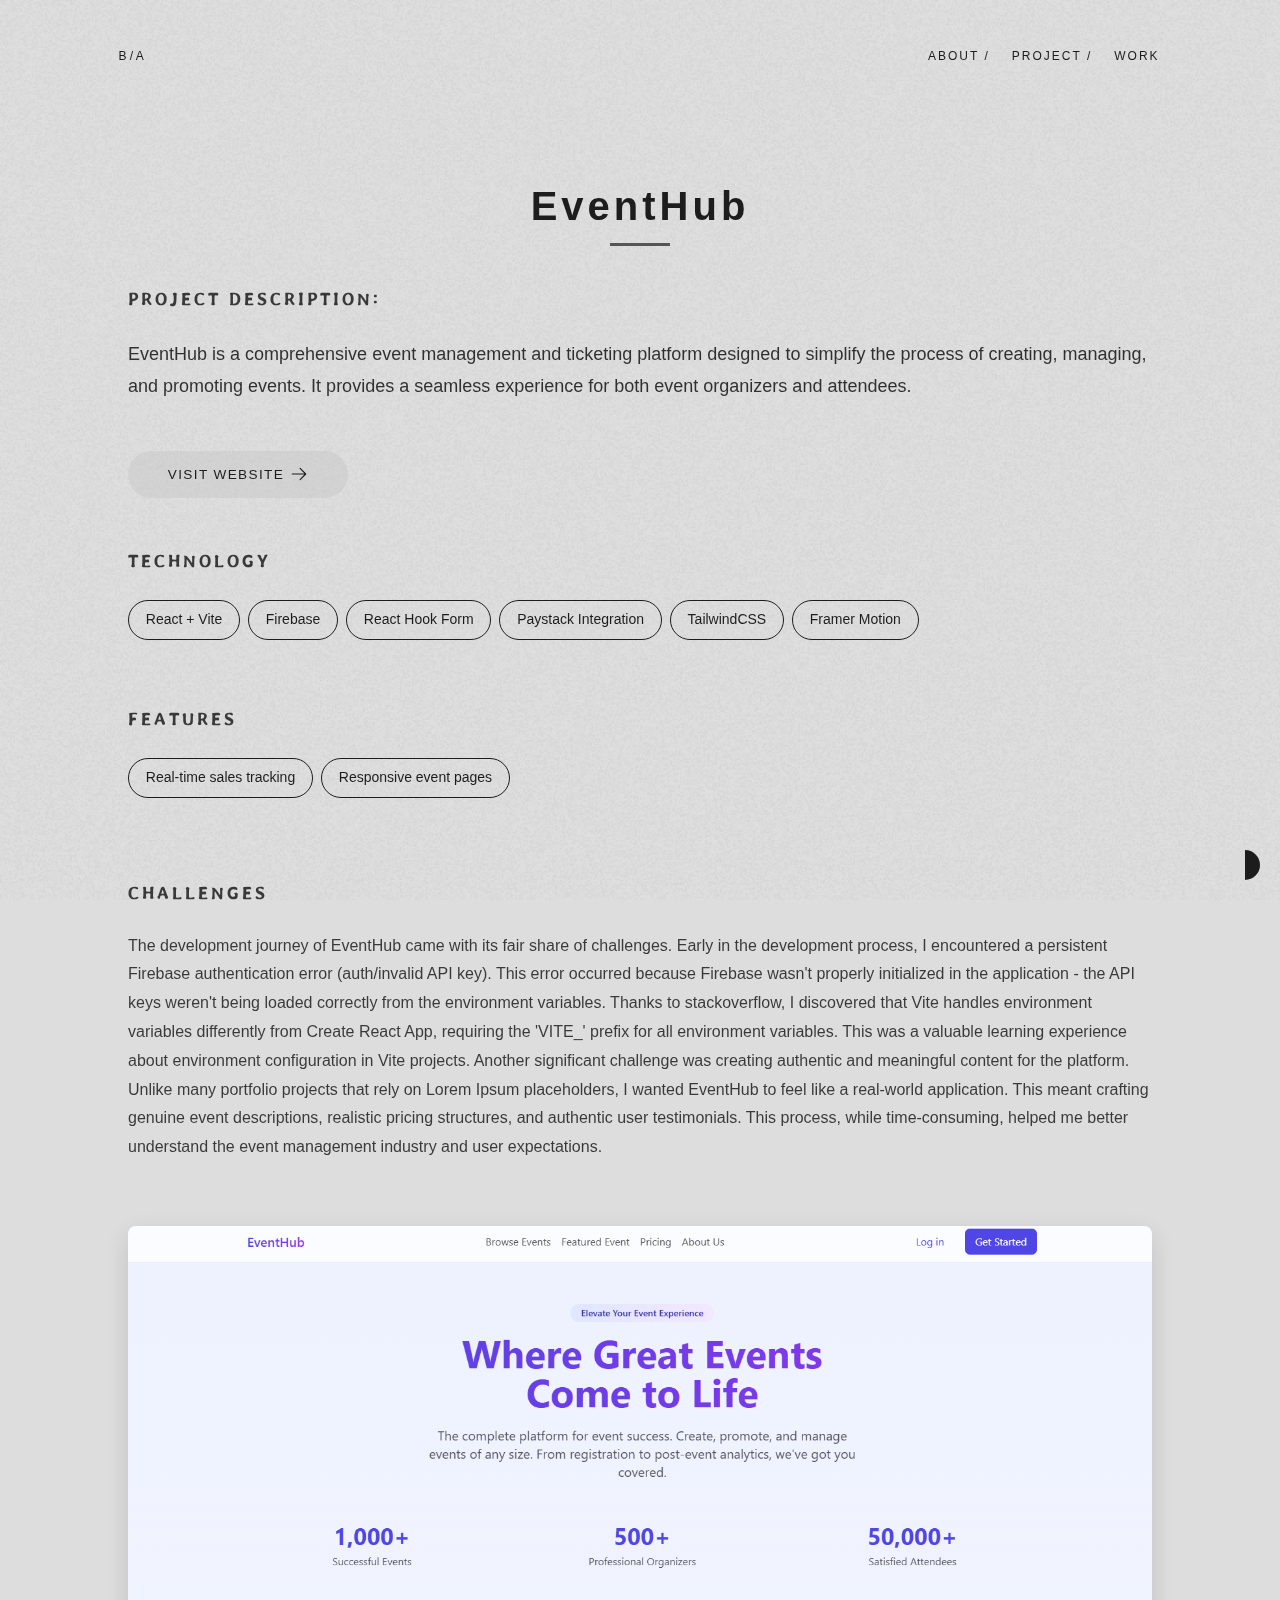
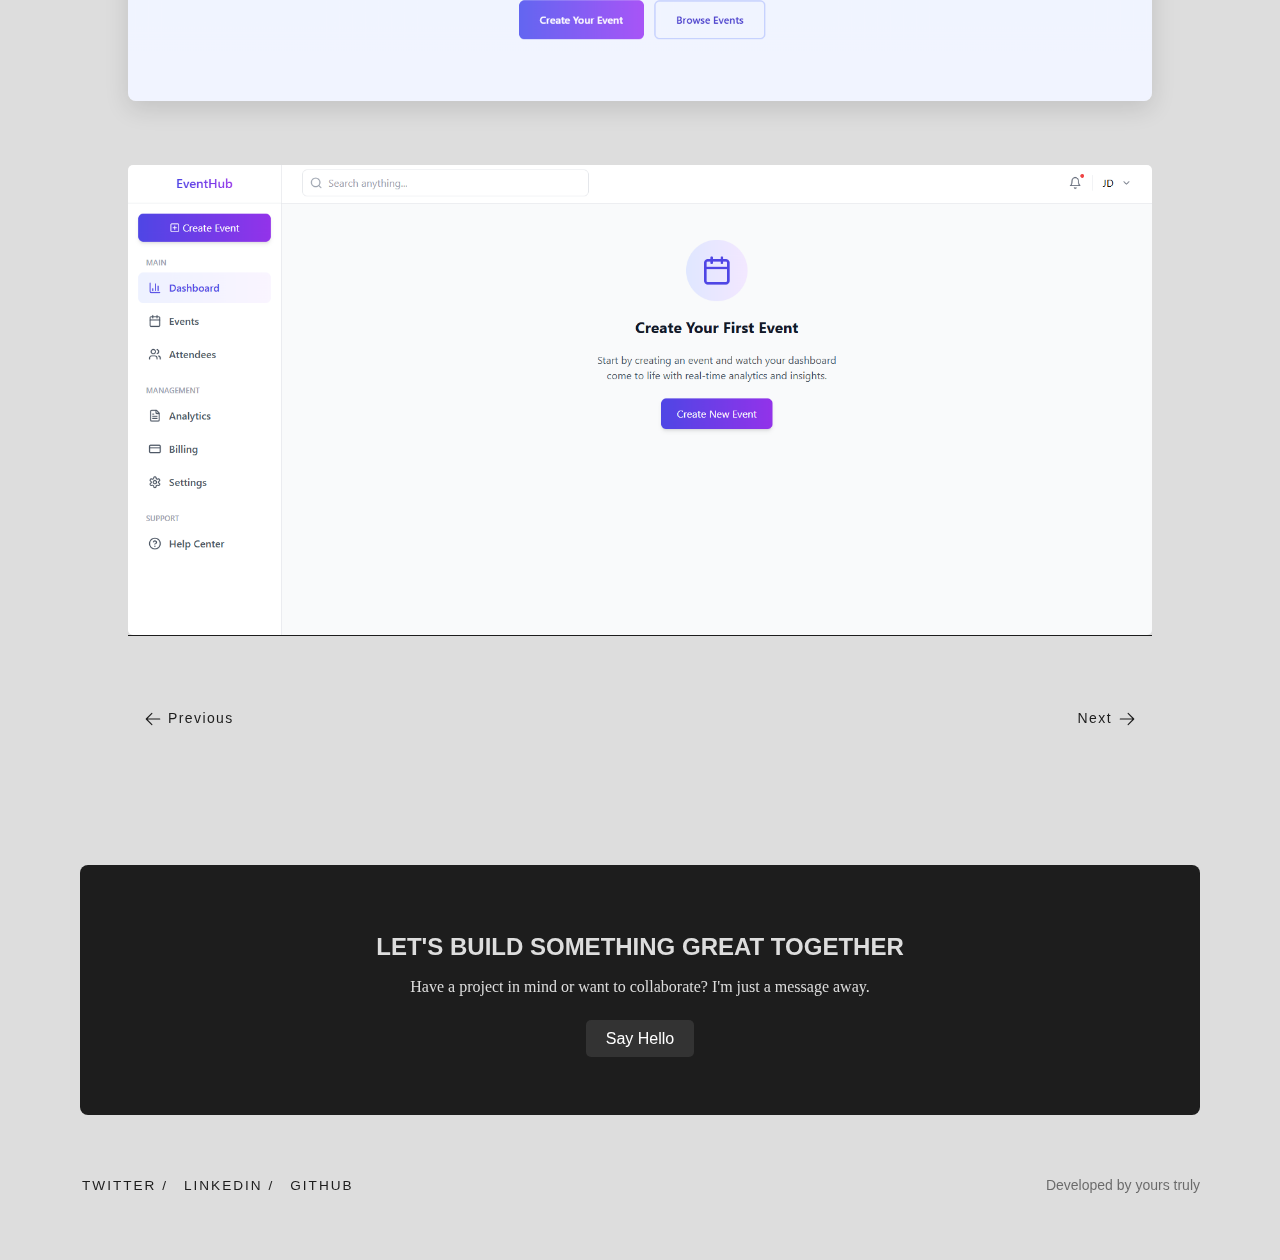
==== project.html @ a3800f6e "add new project image" ====
<!DOCTYPE html>
<html lang="en">
  <head>
    <meta charset="UTF-8" />
    <meta name="viewport" content="width=device-width, initial-scale=1.0" />
    <title>Projects | Bridget Amana's Portfolio</title>
    <link rel="preconnect" href="https://fonts.googleapis.com" />
    <link rel="preconnect" href="https://fonts.gstatic.com" crossorigin />
    <link
      href="https://fonts.googleapis.com/css2?family=Stylish&display=swap"
      rel="stylesheet"
    />
    <link rel="stylesheet" href="./css/styles.css" />
    <link rel="stylesheet" href="./css/project-styles.css" />
  </head>

  <body>
    <header>
      <a href="/">B / A</a>
      <nav>
        <ul class="nav-links">
          <li><a href="#hero">About /</a></li>
          <li><a href="#projects">Project /</a></li>
          <li><a href="#work">Work</a></li>
        </ul>
      </nav>
    </header>

    <main>
      <!-- <a href="/" class="go-back-button">Back to Portfolio</a> -->
      <section class="project-details-container" id="project-details">
        <h1 id="project-title"></h1>
        <div class="project-intro">
          <div>
            <h2 class="tools">Project description:</h2>
            <p id="project-description"></p>
            <div class="website-link">
              <a id="project-demo" href="#" target="_blank">
                Visit Website
                <span class="nav-arrow"
                  ><svg
                    xmlns="http://www.w3.org/2000/svg"
                    fill="none"
                    viewBox="0 0 24 24"
                    stroke-width="1.5"
                    stroke="currentColor"
                  >
                    <path
                      stroke-linecap="round"
                      stroke-linejoin="round"
                      d="M13.5 4.5 21 12m0 0-7.5 7.5M21 12H3"
                    />
                  </svg>
                </span>
              </a>
            </div>
          </div>
        </div>
        <div>
          <div class="features">
            <div class="more-info">
              <h2 class="tools">Technology</h2>
              <ul id="project-tools"></ul>
              <div>
                <a id="project-repo" href="#" target="_blank"></a>
              </div>
            </div>
            <div class="more-info">
              <h2 class="tools">Features</h2>
              <ul id="project-features"></ul>
            </div>
          </div>
          <div>
            <h2 class="tools">Challenges</h2>
            <p id="project-challenges"></p>
          </div>
        </div>
        <div>
          <img
            id="project-image"
            src=""
            alt="Project Screenshot"
            loading="lazy"
          />
        </div>
        <div id="project-more-images" class="more-images-container"></div>
        <div class="nav-btn">
          <a id="prev-project">
            <span class="nav-arrow"
              ><svg
                xmlns="http://www.w3.org/2000/svg"
                fill="none"
                viewBox="0 0 24 24"
                stroke-width="1.5"
                stroke="currentColor"
              >
                <path
                  stroke-linecap="round"
                  stroke-linejoin="round"
                  d="M10.5 19.5 3 12m0 0 7.5-7.5M3 12h18"
                />
              </svg>
            </span>
            Previous
          </a>
          <a id="next-project"
            >Next
            <span class="nav-arrow"
              ><svg
                xmlns="http://www.w3.org/2000/svg"
                fill="none"
                viewBox="0 0 24 24"
                stroke-width="1.5"
                stroke="currentColor"
              >
                <path
                  stroke-linecap="round"
                  stroke-linejoin="round"
                  d="M13.5 4.5 21 12m0 0-7.5 7.5M21 12H3"
                />
              </svg>
            </span>
          </a>
        </div>
      </section>
    </main>

    <footer>
      <div class="top">
        <div class="cta-container">
          <h2>Let's Build Something Great Together</h2>
          <p>
            Have a project in mind or want to collaborate? I'm just a message
            away.
          </p>
          <button>
            <a href="mailto:amanabridget03@gmail.com" class="cta-button"
              >Say Hello</a
            >
          </button>
        </div>
      </div>
      <div class="footer-bottom">
        <ul class="socials">
          <li>Twitter /</li>
          <li>LinkedIn /</li>
          <li>Github</li>
        </ul>
        <p class="attribute">Developed by yours truly</p>
      </div>
    </footer>

    <button id="dark-mode-toggle" class="dark-mode-toggle">
      <div class="circle" id="circle" title="toggle color"></div>
    </button>

    <script src="./js/project.js" defer></script>
    <script src="./js/script.js" defer></script>
  </body>
</html>
---- css/styles.css ----
*,
*::before,
*::after {
  box-sizing: border-box;
  margin: 0;
  padding: 0;
}

img,
picture,
video,
canvas,
svg {
  display: block;
  max-width: 100%;
}

input,
button,
textarea,
select {
  font: inherit;
}

html {
  scroll-behavior: smooth;
}

a {
  text-decoration: none;
  color: inherit;
}

li {
  list-style: none;
}

button {
  border: 0;
  background-color: transparent;
}

:root {
  --light-bg-color: #ddd;
  --light-text-color: #1d1d1d;
  --dark-bg-color: #141414;
  --dark-text-color: #dfd3c3;
  --tool-bg-color: rgba(194, 194, 194, 0.4);
  --dark-tool-bg-color: rgba(0, 0, 0, 0.4);
}

.dark-mode {
  --light-bg-color: var(--dark-bg-color);
  --light-text-color: var(--dark-text-color);
  --tool-bg-color: var(--dark-tool-bg-color);
}

body {
  line-height: 1.5;
  -webkit-font-smoothing: antialiased;
  font-family: "Open Sans", sans-serif;
  font-size: 1rem;
  background-color: var(--light-bg-color);
  color: var(--light-text-color);
}

body:before {
  content: "";
  position: fixed;
  height: 100vh;
  width: 100%;
  background-image: url(/images/noise.jpg);
  background-size: cover;
  opacity: 0.05;
  z-index: -1000;
}

#loader {
  position: fixed;
  top: 0;
  left: 0;
  width: 100%;
  height: 100%;
  background-color: var(--light-bg-color);
  justify-content: center;
  flex-direction: column;
  z-index: 1000;
}

.progress-container {
  width: 80%;
  max-width: 300px;
  height: 4px;
  background-color: var(
    --light-bg-color
  );
  border-radius: 2px; 
  margin: 10px 0; 
}

.progress-bar {
  height: 100%; 
  width: 0;
  background-color: var(--light-text-color); 
  transition: width 0.4s ease;
}

.progress-label {
  margin-top: 5px;
  font-size: 1.2rem;
  color: var(--light-text-color); 
}


main, header, footer {
  width: 95%;
  max-width: 70rem;
  margin: 0 auto;
}

#hero,
#skills,
#projects,
#what-i-offer {
  padding: 2rem 2.5vw;
}

header, nav > ul, .nav-links, .dark-mode-toggle, .hero-container, .polaroid-name, .polaroid-details, #loader {
  align-items: center;
  display: flex;
}

.nav > ul, .polaroid-name, .polaroid-details {
  gap: 8;
} 

header {
  justify-content: space-between;
  padding: 2.5rem 3vw;
  font-size: 0.75rem;
}

nav > ul, .offer-card {
  justify-content: flex-end;
}

.nav-links li, h2, .socials li, .project-title, .hero-text, .frontend-pill{
  text-transform: uppercase;
} 

.nav-links {
  height: 32px;
  transition: color 0.3s ease;
}

.nav-links li {
  transition: opacity 0.3s ease;
  letter-spacing: 2px;
  padding: 3px 2px;
}

.nav-links:hover li a {
  opacity: 0.5;
}

.nav-links li:hover a {
  opacity: 1;
}

.hero-container {
  flex-direction: column;
  justify-content: center;
  font-family: "Stylish", serif;
  margin-top: 50px;
  margin-bottom: 1rem;
  position: relative;
}

.frontend-pill {
  background-color: #007bff;
  color: white;
  text-align: center;
  padding: 5px 15px;
  border-radius: 50px;
  font-size: 0.875rem;
}

.hero-text {
  font-size: 10.5vw;
  display: flex;
  font-family: "Stylish", serif;
  font-weight: bold;
  letter-spacing: 8px;
  justify-content: center;
}

.hero-text span {
  transition: transform 0.3s ease;
}

.hero-text span:nth-child(1) {
  transform: rotate(-15deg);
  color: #ff6347;
}

.hero-text span:nth-child(2) {
  transform: scale(1.2);
  color: #e4be44;
}

.hero-text span:nth-child(3) {
  transform: rotate(6deg);
  color: #7e78d2;
}

.hero-text span:nth-child(4) {
  transform: rotate(-5deg);
  color: #2ecc71;
}

.hero-text span:nth-child(5) {
  transform: scale(1.1);
  color: #e74c3c;
}

.hero-text span:nth-child(6) {
  transform: scale(1.3);
  color: #3498db;
}

.hero-text span:nth-child(7) {
  transform: rotate(15deg);
  color: #2c6e49;
}

.hero-text span:nth-child(8) {
  transform: scale(0.9);
  color: #8e44ad;
}

.hero-text span:nth-child(2)::before {
  content: "\2605";
  font-size: 1.2em;
}

.hero-text span:nth-child(6)::before {
  content: "\263A";
  font-size: 1em;
}

.hero-text span:hover {
  transform: scale(1.5) rotate(10deg);
  color: #ff9f43;
  transition: all 0.2s ease-in-out;
}

.bio-link {
  border-bottom: 2px solid red;
}

.circled-text {
  position: relative;
  display: inline-block;
  padding: 5px 14px;
  font-weight: bold;
}

.circled-text::before {
  content: "";
  position: absolute;
  border: 2px solid #f39c12;
  width: 100%;
  height: 100%;
  top: 0;
  left: 0;
  border-radius: 50%;
  animation: pop-circle 1s ease-in-out;
}

.zigzag-underline {
  position: relative;
  display: inline-block;
}

.zigzag-underline::after {
  content: "";
  position: absolute;
  bottom: -4px;
  left: 0;
  width: 100%;
  height: 10px;
  background-image: url('data:image/svg+xml,%3Csvg xmlns="http://www.w3.org/2000/svg" viewBox="0 0 100 10"%3E%3Cpath d="M0 5 Q 20 0 40 5 T 100 5" stroke="orange" fill="transparent" stroke-width="3" /%3E%3C/svg%3E');
  background-repeat: repeat-x;
  background-size: 40px 10px;
}

.cv-button {
  display: inline-flex;
  align-items: center;
  gap: 10px;
  background-color: #007bff;
  color: white;
  padding: 10px 20px;
  border-radius: 50px;
  margin-top: 20px;
  transition: all 0.3s ease;
  font-weight: 500;
}

.cv-button:hover {
  background-color: #1d4ed8;
  transform: translateY(-2px);
  box-shadow: 0 4px 6px rgba(0, 0, 0, 0.1);
}

.cv-button i {
  font-size: 1.1em;
}

.polaroid {
  position: relative;
  background-color: #f0f0f0;
  border-radius: 5px;
  box-shadow: 10px 10px 20px rgba(0, 0, 0, 0.2);
  padding: 10px;
  padding-bottom: 16px;
  text-align: center;
  margin: 0 auto;
  max-width: 200px;
  transition: all 0.5s cubic-bezier(0.175, 0.885, 0.32, 1.275);
  transform: rotate(-3deg);
  margin-top: 1rem;
  font-size: 12px;
}

.polaroid:hover {
  transform: scale(1.05) rotate(2deg);
  box-shadow: 15px 15px 30px rgba(0, 0, 0, 0.3);
}

.polaroid img {
  width: 100%;
  height: auto;
  display: block;
  border-radius: 6px;
}

.pronoun {
  font-size: 0.65rem;
  color: gray;
}

.polaroid-text {
  padding-top: 14px;
  color: #615c5c;
}

.polaroid-name {
  margin-bottom: 9px;
}

.name {
  font-weight: 600;
}

h2 {
  font-family: "Stylish", serif;
  font-size: 1.25rem;
  font-weight: 700;
  margin-bottom: 6px;
  transition: font-size 0.2s cubic-bezier(0.215, 0.61, 0.355, 1) 0.6s;
}

.skills {
  padding: 0.5rem 0;
  font-size: 1.75rem;
  position: relative;
}

.border-bottom {
  display: block;
  height: 1px;
  margin-top: 0.5rem;
  width: 100%;
  background: var(--light-text-color);
  opacity: 0.4;
  transition: width 0.5s cubic-bezier(0.87, 0, 0.13, 1) 0.4s;
}

.single-project {
  width: 100%;
  display: flex;
  flex-direction: column;
  align-items: flex-end;
  position: relative;
  margin: 20px 0;
  grid-column: 1 / 13;
  transition: transform 0.3s ease-in-out;
}

.single-project:hover {
  transform: scale(1.03);
}

.project-img {
  position: relative;
  width: 100%;
  padding-top: 66.66%;
  border-radius: 10px;
  overflow: hidden;
}

.project-tools {
  position: absolute;
  top: 20px;
  z-index: 2;
  left: 10px;
}

.project-tools li {
  display: inline-block;
  padding: 10px 15px;
  border-radius: 99px;
  line-height: 1;
  margin: 0 5px 10px;
  backdrop-filter: blur(10px);
  background-color: var(--tool-bg-color);
}

.project-img img {
  width: 100%;
  height: 100%;
  position: absolute;
  top: 50%;
  left: 50%;
  transform: translate(-50%, -50%) scale(1);
  object-fit: cover;
  transition: 0.35s all cubic-bezier(0.455, 0.03, 0.515, 0.955);
  z-index: 1;
}

.project-info {
  position: relative;
  z-index: 5;
  padding: 30px 0 0;
  width: 100%;
  transition: 0.35s all cubic-bezier(0.455, 0.03, 0.515, 0.955);
  padding: 20px 0 0;
}

.project-title {
  font-size: 20px;
}

.project-desc {
  margin-top: 10px;
  opacity: 0.7;
}

.circle {
  position: relative;
  width: 25px;
  height: 25px;
  border-radius: 50%;
  background: linear-gradient(to right, #ddd 50%, #141414 50%);
}

.circle:before {
  content: "";
  position: absolute;
  top: 0;
  left: 0;
  width: 100%;
  height: 100%;
  border-radius: 50%;
  background-image: url("/images/noise.jpg");
  background-size: cover;
  opacity: 0.05;
  pointer-events: none;
}

.dark-mode-toggle {
  position: fixed;
  bottom: 20px;
  right: 20px;
  background: none;
  border: none;
  padding: 0;
  cursor: pointer;
  z-index: 40;
  justify-content: center;
  width: 25px;
  height: 25px;
  transition: transform 0.3s ease;
}

.dark-mode-toggle:hover {
  transform: scale(1.1) rotate(180deg);
}

.scroll-progress {
  position: fixed;
  top: 0;
  left: 0;
  height: 3px;
  background: linear-gradient(to right, #007bff, #7e78d2);
  z-index: 1000;
  transition: width 0.2s ease;
}

.reveal {
  opacity: 0;
  transform: translateY(30px);
  transition: all 0.8s ease;
}

.reveal.active {
  opacity: 1;
  transform: translateY(0);
}

.circle:hover {
  transform: rotate(180deg);
  transition: transform 0.3s ease-in-out;
}

.skip-link {
  position: absolute;
  top: -60px;
  left: 0;
  background: var(--light-bg-color);
  color: var(--light-text-color);
  padding: 6px;
  z-index: 100;
  text-decoration: none;
}

.skip-link:focus {
  top: 0;
}

.offer-container {
  display: flex;
  flex-wrap: wrap;
  width: 100%;
  gap: 1rem;
}

.offer-card {
  flex-grow: 1;
  display: flex;
  flex-direction: column;
  padding: 1rem;
  box-sizing: border-box;
  height: 300px;
  color: #141414;
  border-radius: 1rem;
  margin: 0;
}

.offer-card:nth-child(1) {
  background-color: #007bff;
}

.offer-card:nth-child(2) {
  background-color: #7e78d2;
}

.offer-card:nth-child(3) {
  background-color: #2c6e49;
}

.offer-card:nth-child(4) {
  background-color: #e4be44;
}

.offer-card p {
  height: 96px;
  margin: 0;
  padding: 0.25rem;
  font-size: 15px;
}

.offer-card h3 {
  margin-bottom: 16px;
  font-size: 16px;
}

footer {
  margin: 4rem auto;
}

.cta-container {
  padding: 4rem 2rem;
  background-color: var(--light-text-color);
  color: var(--light-bg-color);
  border-radius: 8px;
  display: flex;
  flex-direction: column;
  justify-content: center;
  text-align: center;
  margin-bottom: 30px;
}

.cta-container h2 {
  font-size: 24px;
  margin-bottom: 10px;
  font-family: "Open Sans", sans-serif;
}

.cta-container p {
  font-size: 16px;
  margin-bottom: 28px;
  font-family: "Kalam", cursive;
}

.cta-button {
  background-color: #333;
  color: #fff;
  padding: 10px 20px;
  text-decoration: none;
  border-radius: 5px;
  font-size: 16px;
  transition: background-color 0.3s ease;
}

.cta-button:hover {
  background-color: #555;
}

.socials {
  width: 100%;
  display: flex;
  gap: 6px;
  justify-content: center;
  align-items: flex-end;
}

.socials li {
  letter-spacing: 2px;
  cursor: pointer;
  padding: 0 2px;
  transition: opacity 0.3s ease;
}

.socials:hover li {
  opacity: 0.5;
}

.socials li:hover {
  opacity: 1;
}

.attribute {
  width: 100%;
  text-align: center;
  padding-top: 30px;
  font-size: 14px;
  line-height: 1.5;
  opacity: 0.6;
}

.container {
  display: grid;
  grid-template-columns: repeat(12, 1fr);
  column-gap: 28px;
}

@media (min-width: 500px) {
  .hero-text {
    letter-spacing: 12px;
  }
}

@media (min-width: 600px) {
  .single-project {
    margin: 30px 0;
  }
  .single-project:nth-child(6n + 1) {
    grid-column: 1 / 8;
  }

  .single-project:nth-child(6n + 2) {
    grid-column: 8 / 13;
  }

  .single-project:nth-child(6n + 3) {
    grid-column: 1 / 6;
  }

  .single-project:nth-child(6n + 4) {
    grid-column: 6 / 13;
  }

  .skills {
    font-size: 3.5vw;
  }

  .offer-card {
    flex-basis: calc(50% - 1rem);
  }

  .hero-text {
    font-size: 9vw;
  }
}

@media (min-width: 768px) {
  nav {
    width: 380px;
  }

  nav > ul {
    gap: 18px;
  }

  .bio {
    display: flex;
    align-items: center;
    gap: 12px;
  }

  .bio-text {
    width: 60%;
  }

  .polaroid {
    max-width: 250px;
    margin-top: 0;
  }

  .socials {
    display: flex;
    gap: 12px;
  }

  .bottom div {
    display: flex;
    gap: 4px;
  }

  body {
    font-size: 0.85rem;
  }

  .footer-bottom {
    display: flex;
  }

  .socials {
    justify-content: flex-start;
  }

  .attribute {
    text-align: right;
  }
}

@media (min-width: 1000px) {
  .skills {
    font-size: 2.5vw;
    padding: 0.25rem 0;
  }

  .circle {
    width: 30px;
    height: 30px;
  }

  .dark-mode-toggle {
    width: 30px;
    height: 30px;
  }

  .offer-card {
    flex-grow: 1;
    flex-basis: calc(25% - 1rem);
  }
}
---- css/project-styles.css ----
:root {
  /* Keeping your existing color variables */
  --light-bg-color: #ddd;
  --light-text-color: #1d1d1d;
  --dark-bg-color: #141414;
  --dark-text-color: #dfd3c3;
  --tool-bg-color: rgba(194, 194, 194, 0.4);
  --dark-tool-bg-color: rgba(0, 0, 0, 0.4);
  
  --heading-size-xl: 2.5rem;
  --heading-size-lg: 1.75rem;
  --heading-size-md: 1.25rem;
  --body-size-lg: 1.125rem;
  --body-size-md: 1rem;
  --body-size-sm: 0.875rem;
  
  --spacing-xs: 0.5rem;
  --spacing-sm: 1rem;
  --spacing-md: 1.5rem;
  --spacing-lg: 2rem;
  --spacing-xl: 3rem;
  --spacing-2xl: 4rem;
}

.dark-mode {
  --light-bg-color: var(--dark-bg-color);
  --light-text-color: var(--dark-text-color);
  --tool-bg-color: var(--dark-tool-bg-color);
}

.project-details-container {
  max-width: 70rem;
  margin: 0 auto;
  padding: var(--spacing-xl) var(--spacing-lg);
}

.project-details-container h1 {
  font-size: var(--heading-size-xl);
  letter-spacing: 0.1em;
  margin-bottom: var(--spacing-xl);
  text-align: center;
  font-weight: 700;
  position: relative;
}

.project-details-container h1::after {
  content: "";
  position: absolute;
  bottom: -10px;
  left: 50%;
  transform: translateX(-50%);
  width: 60px;
  height: 3px;
  background-color: var(--light-text-color);
  opacity: 0.7;
}

#project-description {
  font-size: var(--body-size-lg);
  line-height: 1.8;
  margin-bottom: var(--spacing-xl);
  color: var(--light-text-color);
  opacity: 0.9;
}

.tools {
  font-size: var(--heading-size-md);
  letter-spacing: 0.15em;
  margin-bottom: var(--spacing-md);
  font-weight: 600;
  color: var(--light-text-color);
  opacity: 0.85;
}

#project-tools,
#project-features {
  display: flex;
  flex-wrap: wrap;
  gap: var(--spacing-xs);
  margin-bottom: var(--spacing-lg);
}

#project-tools > li,
#project-features > li {
  font-size: var(--body-size-sm);
  padding: 0.6em 1.2em;
  border-radius: 100px;
  border: 1px solid var(--light-text-color);
}

.website-link > a {
  max-width: 220px;
  padding: 1em 1.5em;
  font-weight: 500;
  letter-spacing: 0.1em;
  transition: all 0.3s ease;
  border: 1px solid transparent;
  width: 100%;
  display: flex;
  align-items: center;
  justify-content: center;
  gap: 6px;
  text-transform: uppercase;
  border-radius: 99px;
  line-height: 1;
  background-color: var(--tool-bg-color);
}

.website-link > a:hover {
  transform: translateY(-2px);
  box-shadow: 0 4px 12px rgba(0, 0, 0, 0.15);
  background-color: var(--light-text-color);
  color: var(--light-bg-color);
}

#project-challenges {
  font-size: var(--body-size-md);
  line-height: 1.8;
  opacity: 0.85;
}

#project-image {
  width: 100%;
  border-radius: 8px;
  margin: var(--spacing-2xl) 0;
  box-shadow: 0 8px 24px rgba(0, 0, 0, 0.12);
}
.nav-arrow {
  height: 18px;
  width: 18px;
  display: flex;
}

.nav-btn {
  display: flex;
  justify-content: space-between;
  margin: 0 auto;
  width: 100%;
  font-size: 14px;
  padding-top: var(--spacing-2xl);
  border-top: 1px solid var(--light-text-color);
}

.nav-btn a {
  display: flex;
  align-items: center;
  gap: 6px;
  font-size: var(--body-size-sm);
  font-weight: 500;
  letter-spacing: 0.1em;
  transition: all 0.3s ease;
  padding: var(--spacing-xs) var(--spacing-sm);
  border-radius: 4px;
}

.nav-btn a:hover {
  background-color: var(--tool-bg-color);
  transform: translateX(-4px);
}

.nav-btn a:last-child:hover {
  transform: translateX(4px);
}

.features {
  padding: var(--spacing-lg) 0;
  display: flex;
  flex-wrap: wrap;
}

.more-images-container {
  display: grid;
  grid-template-columns: repeat(auto-fit, minmax(150px, 1fr));
  gap: 15px;
  margin-top: 20px;
}

.additional-image {
  width: 100%;
  height: auto;
  border-radius: 5px;
  object-fit: cover;
}

@media (min-width: 600px) {

  .project-intro {
    gap: var(--spacing-xl);
  }
  
  .features {
    gap: var(--spacing-lg);
  }
}

@media (min-width: 800px) {
  .project-details-container {
    padding: var(--spacing-2xl) var(--spacing-xl);
  }

  #project-description {
    font-size: var(--body-size-lg);
  }
  
  .features {
    padding: var(--spacing-xl) 0;
  }
}
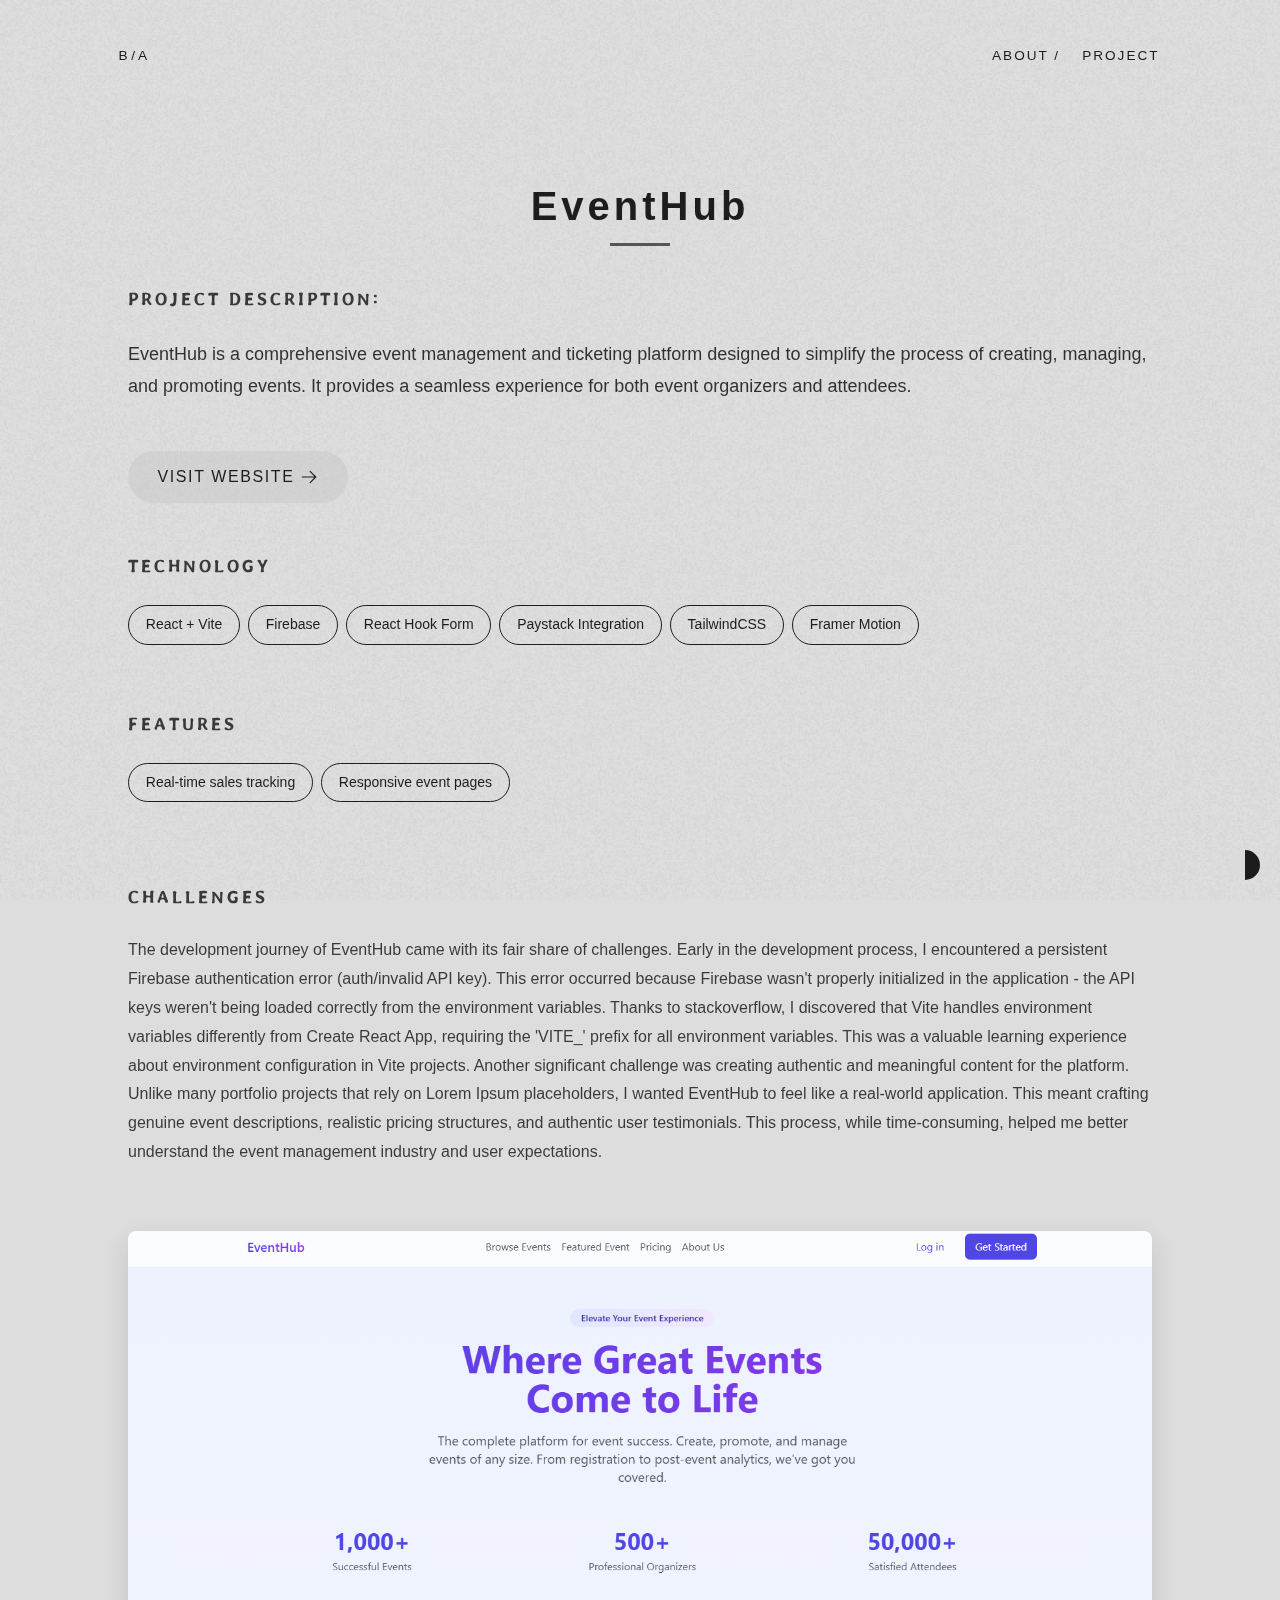
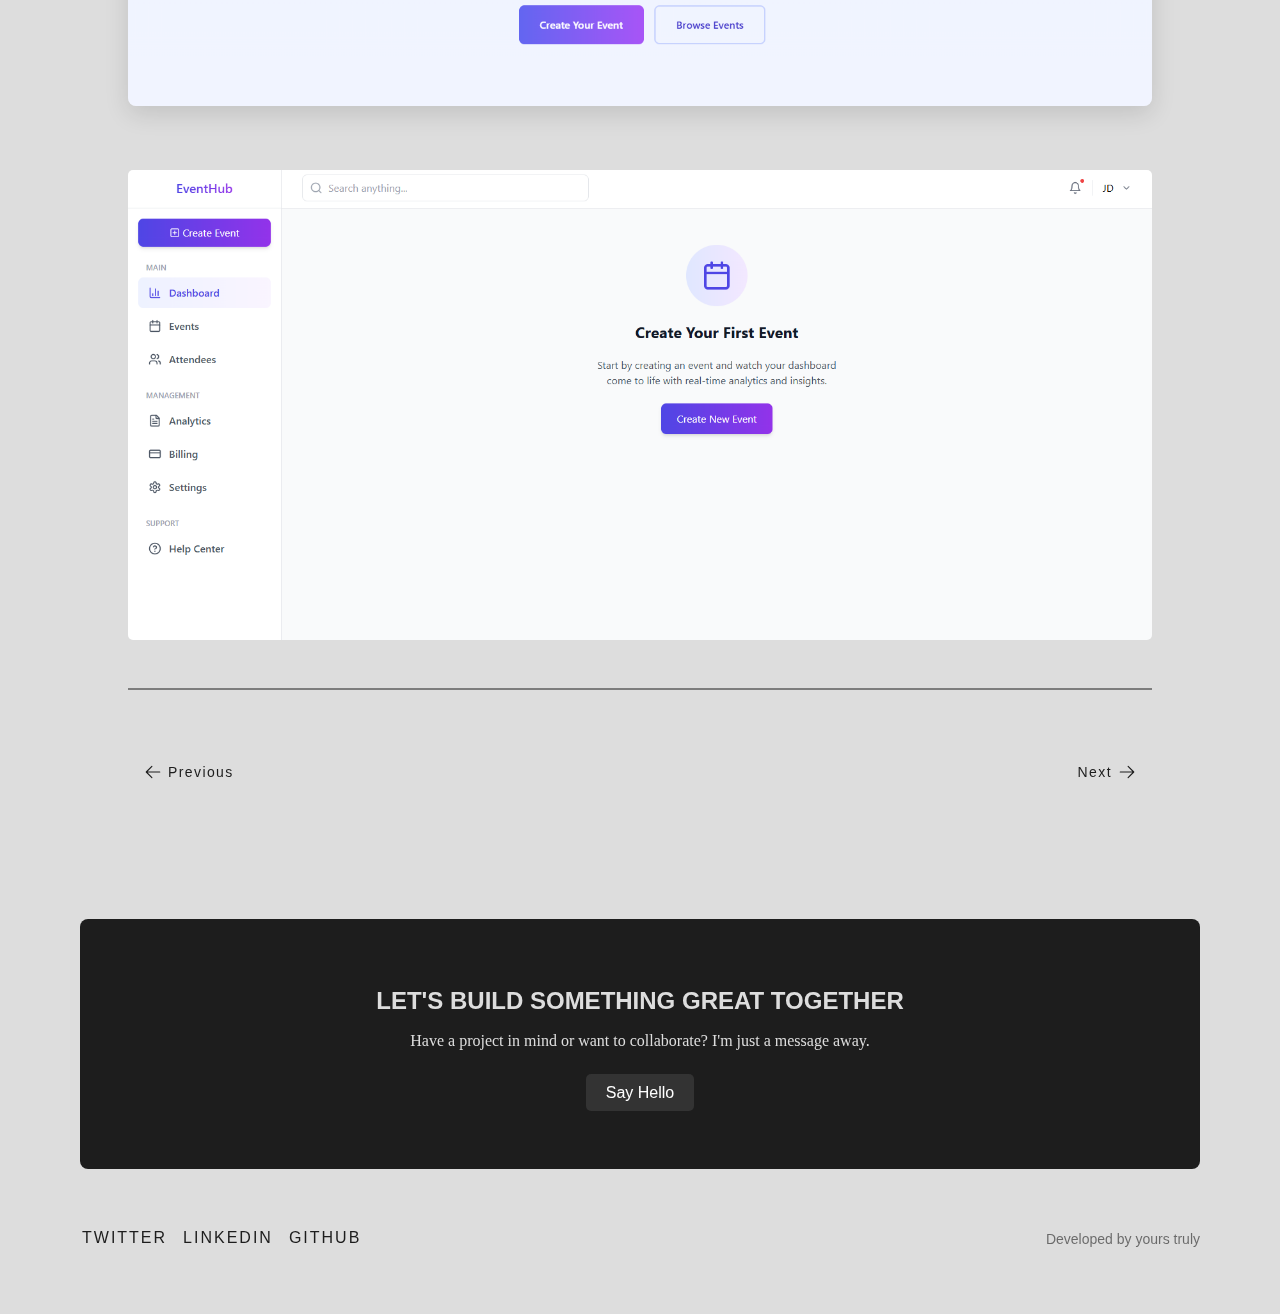
==== commit 91bc920b: "update project details" ====
--- a/project.html
+++ b/project.html
@@ -19,9 +19,8 @@
       <a href="/">B / A</a>
       <nav>
         <ul class="nav-links">
-          <li><a href="#hero">About /</a></li>
-          <li><a href="#projects">Project /</a></li>
-          <li><a href="#work">Work</a></li>
+          <li><a href="/#hero">About /</a></li>
+          <li><a href="/#projects">Project </a></li>
         </ul>
       </nav>
     </header>
@@ -84,6 +83,7 @@
           />
         </div>
         <div id="project-more-images" class="more-images-container"></div>
+        <div class="border"></div>
         <div class="nav-btn">
           <a id="prev-project">
             <span class="nav-arrow"
@@ -142,9 +142,33 @@
       </div>
       <div class="footer-bottom">
         <ul class="socials">
-          <li>Twitter /</li>
-          <li>LinkedIn /</li>
-          <li>Github</li>
+          <li>
+            <a 
+              href="https://x.com/bridget_amana" 
+              target="_blank" 
+              rel="noopener noreferrer"
+            >
+              Twitter
+            </a>
+          </li>
+          <li>
+            <a 
+              href="https://www.linkedin.com/in/bridget-amana/" 
+              target="_blank" 
+              rel="noopener noreferrer"
+            >
+              LinkedIn
+            </a>
+          </li>
+          <li>
+            <a 
+              href="https://github.com/Bridgetamana" 
+              target="_blank" 
+              rel="noopener noreferrer"
+            >
+              GitHub
+            </a>
+          </li>
         </ul>
         <p class="attribute">Developed by yours truly</p>
       </div>
--- a/css/styles.css
+++ b/css/styles.css
@@ -91,17 +91,15 @@
   width: 80%;
   max-width: 300px;
   height: 4px;
-  background-color: var(
-    --light-bg-color
-  );
-  border-radius: 2px; 
-  margin: 10px 0; 
+  background-color: var(--light-bg-color);
+  border-radius: 2px;
+  margin: 10px 0;
 }
 
 .progress-bar {
-  height: 100%; 
+  height: 100%;
   width: 0;
-  background-color: var(--light-text-color); 
+  background-color: var(--light-text-color);
   transition: width 0.4s ease;
 }
 
@@ -130,7 +128,7 @@
   display: flex;
 }
 
-.nav > ul, .polaroid-name, .polaroid-details {
+.nav > ul {
   gap: 8;
 } 
 
@@ -146,7 +144,7 @@
 
 .nav-links li, h2, .socials li, .project-title, .hero-text, .frontend-pill{
   text-transform: uppercase;
-} 
+}
 
 .nav-links {
   height: 32px;
@@ -186,7 +184,7 @@
 }
 
 .hero-text {
-  font-size: 10.5vw;
+  font-size: 11.5vw;
   display: flex;
   font-family: "Stylish", serif;
   font-weight: bold;
@@ -255,7 +253,7 @@
 }
 
 .bio-link {
-  border-bottom: 2px solid red;
+  border-bottom: 2px solid var(--light-text-color);
 }
 
 .circled-text {
@@ -294,13 +292,36 @@
   background-size: 40px 10px;
 }
 
+.quirky {
+  display: inline-block;
+  font-style: italic;
+  animation: wiggle 0.6s infinite;
+}
+
+@keyframes wiggle {
+  0%,
+  100% {
+    transform: rotate(0deg);
+  }
+  25% {
+    transform: rotate(3deg);
+  }
+  50% {
+    transform: rotate(-3deg);
+  }
+  75% {
+    transform: rotate(1deg);
+  }
+}
+
 .cv-button {
   display: inline-flex;
   align-items: center;
   gap: 10px;
+  font-size: 1rem;
   background-color: #007bff;
   color: white;
-  padding: 10px 20px;
+  padding: 8px 18px;
   border-radius: 50px;
   margin-top: 20px;
   transition: all 0.3s ease;
@@ -359,6 +380,10 @@
   margin-bottom: 9px;
 }
 
+.fa-solid {
+  margin-right: 4px;
+}
+
 .name {
   font-weight: 600;
 }
@@ -739,10 +764,6 @@
     gap: 4px;
   }
 
-  body {
-    font-size: 0.85rem;
-  }
-
   .footer-bottom {
     display: flex;
   }
@@ -753,6 +774,10 @@
 
   .attribute {
     text-align: right;
+  }
+
+  header {
+    font-size: 0.85rem;
   }
 }
 
--- a/css/project-styles.css
+++ b/css/project-styles.css
@@ -125,6 +125,15 @@
   margin: var(--spacing-2xl) 0;
   box-shadow: 0 8px 24px rgba(0, 0, 0, 0.12);
 }
+
+.border {
+  width: 100%;
+  height: 1.5px;
+  background-color: var(--light-text-color);
+  opacity: 50%;
+  margin-top: var(--spacing-xl);
+}
+
 .nav-arrow {
   height: 18px;
   width: 18px;
@@ -138,7 +147,6 @@
   width: 100%;
   font-size: 14px;
   padding-top: var(--spacing-2xl);
-  border-top: 1px solid var(--light-text-color);
 }
 
 .nav-btn a {
@@ -172,7 +180,7 @@
   display: grid;
   grid-template-columns: repeat(auto-fit, minmax(150px, 1fr));
   gap: 15px;
-  margin-top: 20px;
+  margin: 20px 0;
 }
 
 .additional-image {
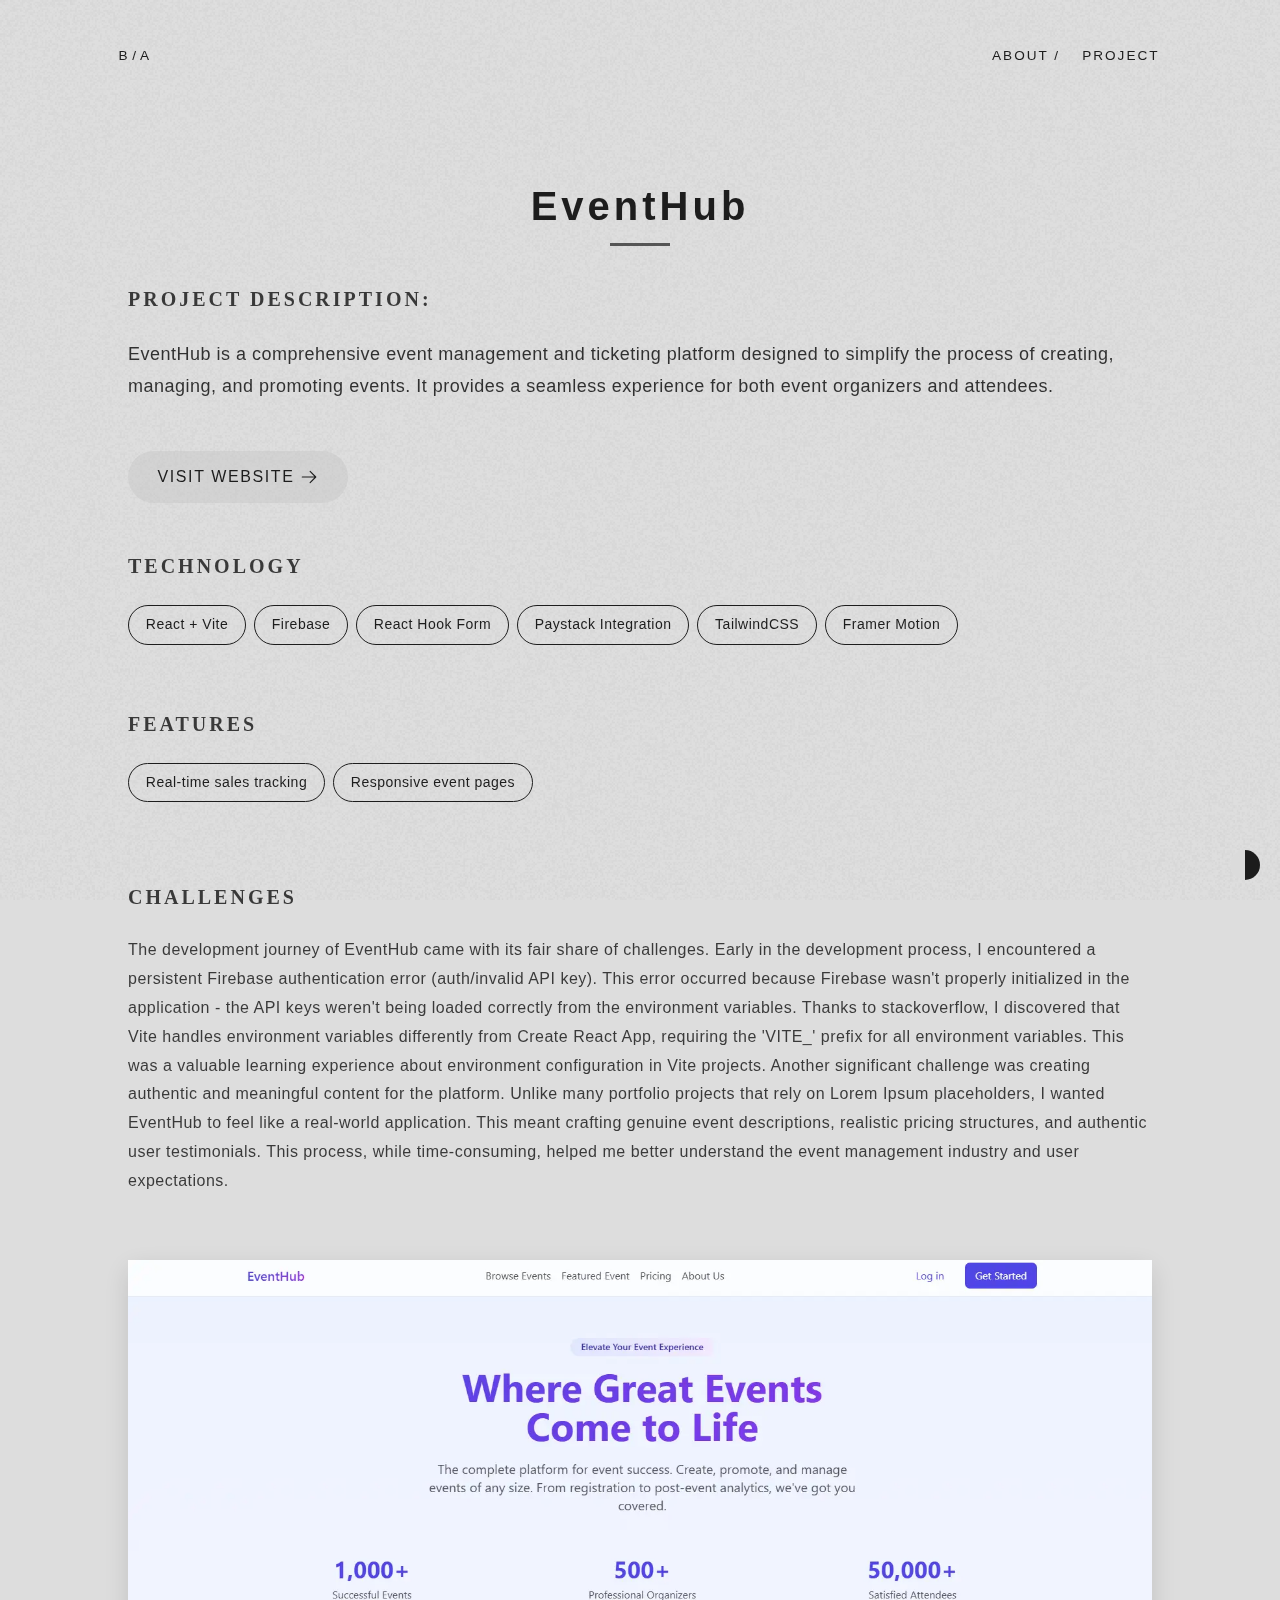
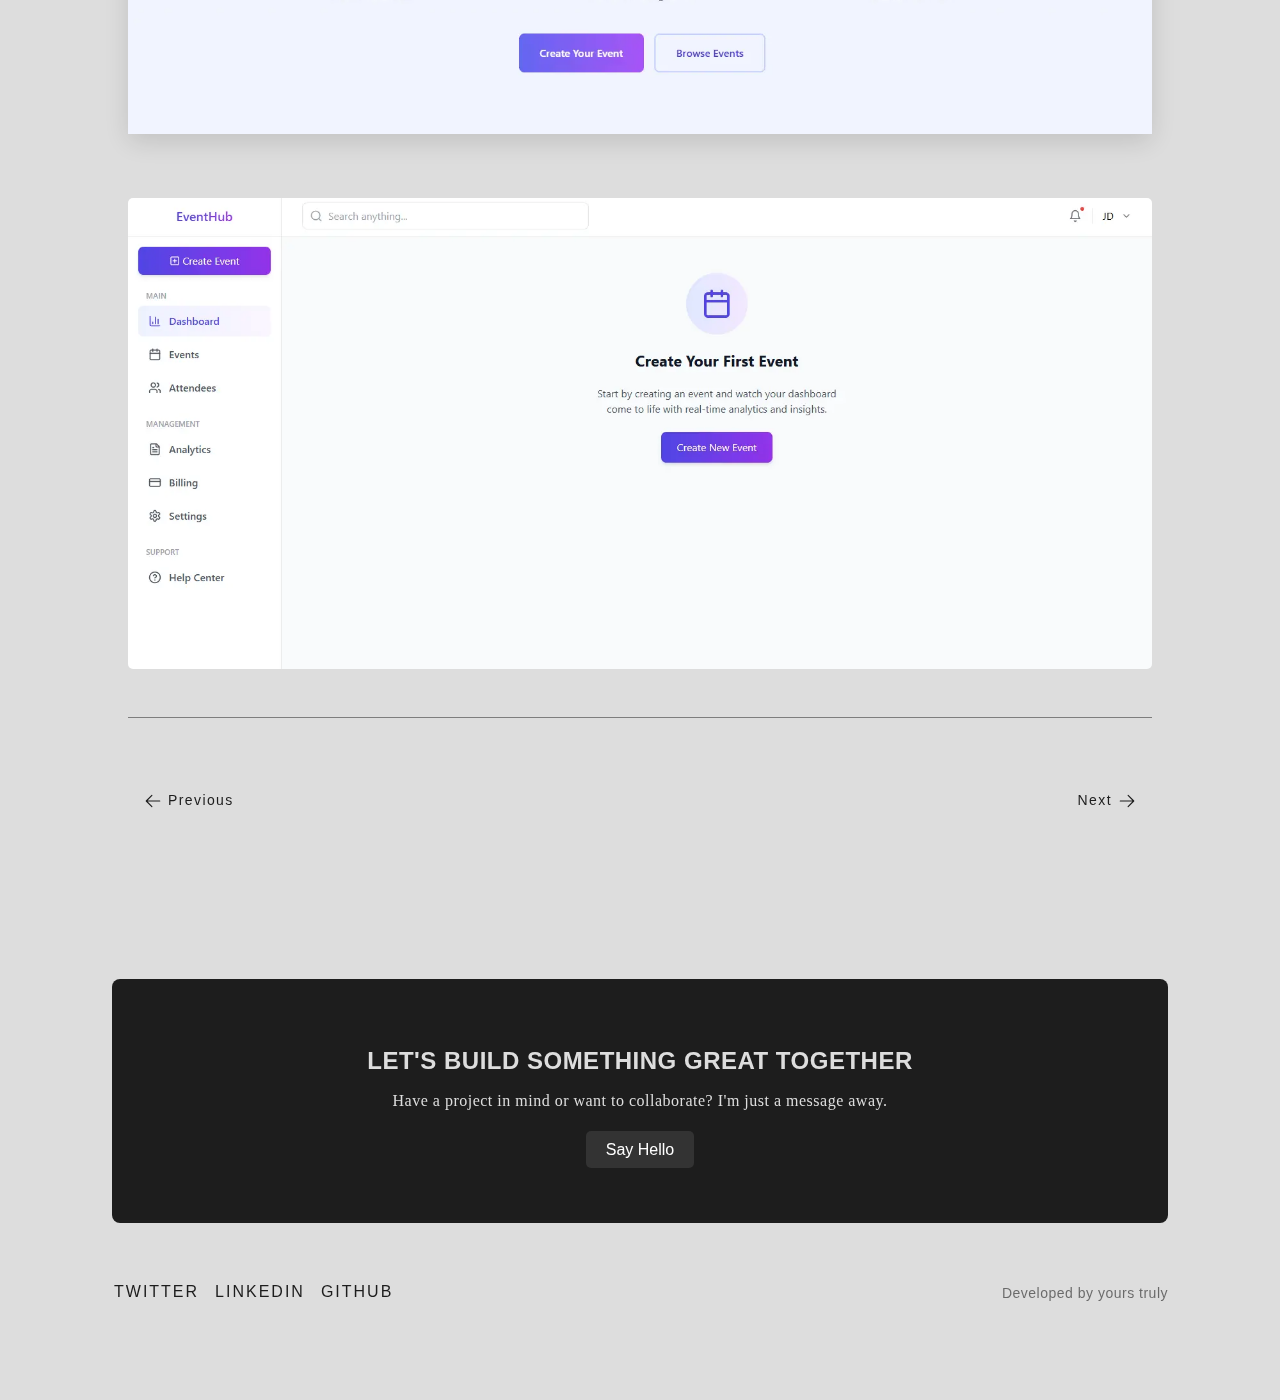
==== commit a166c505: "Optimized font and image loading" ====
--- a/project.html
+++ b/project.html
@@ -4,11 +4,10 @@
     <meta charset="UTF-8" />
     <meta name="viewport" content="width=device-width, initial-scale=1.0" />
     <title>Projects | Bridget Amana's Portfolio</title>
-    <link rel="preconnect" href="https://fonts.googleapis.com" />
-    <link rel="preconnect" href="https://fonts.gstatic.com" crossorigin />
     <link
-      href="https://fonts.googleapis.com/css2?family=Stylish&display=swap"
-      rel="stylesheet"
+      rel="shortcut icon"
+      href="./images/favicon-32x32.png"
+      type="image/x-icon"
     />
     <link rel="stylesheet" href="./css/styles.css" />
     <link rel="stylesheet" href="./css/project-styles.css" />
@@ -26,7 +25,6 @@
     </header>
 
     <main>
-      <!-- <a href="/" class="go-back-button">Back to Portfolio</a> -->
       <section class="project-details-container" id="project-details">
         <h1 id="project-title"></h1>
         <div class="project-intro">
@@ -74,14 +72,7 @@
             <p id="project-challenges"></p>
           </div>
         </div>
-        <div>
-          <img
-            id="project-image"
-            src=""
-            alt="Project Screenshot"
-            loading="lazy"
-          />
-        </div>
+        <div id="project-image-container"></div>
         <div id="project-more-images" class="more-images-container"></div>
         <div class="border"></div>
         <div class="nav-btn">
--- a/css/styles.css
+++ b/css/styles.css
@@ -1,3 +1,38 @@
+@font-face {
+  font-family: 'kalambold';
+  src: url('../fonts/Kalam/kalam-bold-webfont.woff2') format('woff2'), url('../fonts/Kalam/kalam-bold-webfont.woff') format('woff');
+  font-weight: normal;
+  font-style: normal;
+}
+
+@font-face {
+  font-family: 'kalamlight';
+  src: url('../fonts/Kalam/kalam-light-webfont.woff2') format('woff2'), url('../fonts/Kalam/kalam-light-webfont.woff') format('woff');
+  font-weight: normal;
+  font-style: normal;
+}
+
+@font-face {
+  font-family: 'kalamregular';
+  src: url('../fonts/Kalam/kalam-regular-webfont.woff2') format('woff2'), url('../fonts/Kalam/kalam-regular-webfont.woff') format('woff');
+  font-weight: normal;
+  font-style: normal;
+}
+
+@font-face {
+  font-family: 'open_sansitalic';
+  src: url('opensans-italic-variablefont_wdthwght-webfont.woff2') format('woff2'), url('opensans-italic-variablefont_wdthwght-webfont.woff') format('woff');
+  font-weight: normal;
+  font-style: normal;
+}
+
+@font-face {
+  font-family: 'open_sansregular';
+  src: url('opensans-variablefont_wdthwght-webfont.woff2') format('woff2'), url('opensans-variablefont_wdthwght-webfont.woff') format('woff');
+  font-weight: normal;
+  font-style: normal;
+}
+
 *,
 *::before,
 *::after {
@@ -6,20 +41,9 @@
   padding: 0;
 }
 
-img,
-picture,
-video,
-canvas,
-svg {
+img {
   display: block;
   max-width: 100%;
-}
-
-input,
-button,
-textarea,
-select {
-  font: inherit;
 }
 
 html {
@@ -43,9 +67,11 @@
 :root {
   --light-bg-color: #ddd;
   --light-text-color: #1d1d1d;
+  --light-gray: #6c6c6c;
+  --tool-bg-color: rgba(194, 194, 194, 0.4);
   --dark-bg-color: #141414;
   --dark-text-color: #dfd3c3;
-  --tool-bg-color: rgba(194, 194, 194, 0.4);
+  --dark-gray: #9c9c9c;
   --dark-tool-bg-color: rgba(0, 0, 0, 0.4);
 }
 
@@ -53,6 +79,7 @@
   --light-bg-color: var(--dark-bg-color);
   --light-text-color: var(--dark-text-color);
   --tool-bg-color: var(--dark-tool-bg-color);
+  --light-gray: var(var(--dark-gray));
 }
 
 body {
@@ -62,6 +89,7 @@
   font-size: 1rem;
   background-color: var(--light-bg-color);
   color: var(--light-text-color);
+  letter-spacing: 0.5px;
 }
 
 body:before {
@@ -106,11 +134,12 @@
 .progress-label {
   margin-top: 5px;
   font-size: 1.2rem;
-  color: var(--light-text-color); 
-}
-
-
-main, header, footer {
+  color: var(--light-text-color);
+}
+
+main,
+header,
+footer {
   width: 95%;
   max-width: 70rem;
   margin: 0 auto;
@@ -119,18 +148,26 @@
 #hero,
 #skills,
 #projects,
-#what-i-offer {
+#what-i-offer,
+footer {
   padding: 2rem 2.5vw;
 }
 
-header, nav > ul, .nav-links, .dark-mode-toggle, .hero-container, .polaroid-name, .polaroid-details, #loader {
+header,
+nav > ul,
+.nav-links,
+.dark-mode-toggle,
+.hero-container,
+.polaroid-name,
+.polaroid-details,
+#loader {
   align-items: center;
   display: flex;
 }
 
 .nav > ul {
   gap: 8;
-} 
+}
 
 header {
   justify-content: space-between;
@@ -138,11 +175,17 @@
   font-size: 0.75rem;
 }
 
-nav > ul, .offer-card {
+nav > ul,
+.offer-card {
   justify-content: flex-end;
 }
 
-.nav-links li, h2, .socials li, .project-title, .hero-text, .frontend-pill{
+.nav-links li,
+h2,
+.socials li,
+.project-title,
+.hero-text,
+.frontend-pill {
   text-transform: uppercase;
 }
 
@@ -168,25 +211,26 @@
 .hero-container {
   flex-direction: column;
   justify-content: center;
-  font-family: "Stylish", serif;
+  font-family: "Kalam", cursive;
   margin-top: 50px;
   margin-bottom: 1rem;
   position: relative;
 }
 
 .frontend-pill {
-  background-color: #007bff;
-  color: white;
-  text-align: center;
-  padding: 5px 15px;
-  border-radius: 50px;
-  font-size: 0.875rem;
+  display: inline-block;
+  background-color: var(--light-text-color);
+  color: var(--light-bg-color);
+  padding: 0.5rem 1rem;
+  text-transform: uppercase;
+  letter-spacing: 2px;
+  margin-bottom: 1rem;
 }
 
 .hero-text {
   font-size: 11.5vw;
   display: flex;
-  font-family: "Stylish", serif;
+  font-family: "Kalam", cursive;
   font-weight: bold;
   letter-spacing: 8px;
   justify-content: center;
@@ -198,42 +242,34 @@
 
 .hero-text span:nth-child(1) {
   transform: rotate(-15deg);
-  color: #ff6347;
 }
 
 .hero-text span:nth-child(2) {
   transform: scale(1.2);
-  color: #e4be44;
 }
 
 .hero-text span:nth-child(3) {
   transform: rotate(6deg);
-  color: #7e78d2;
 }
 
 .hero-text span:nth-child(4) {
   transform: rotate(-5deg);
-  color: #2ecc71;
 }
 
 .hero-text span:nth-child(5) {
   transform: scale(1.1);
-  color: #e74c3c;
 }
 
 .hero-text span:nth-child(6) {
   transform: scale(1.3);
-  color: #3498db;
 }
 
 .hero-text span:nth-child(7) {
   transform: rotate(15deg);
-  color: #2c6e49;
 }
 
 .hero-text span:nth-child(8) {
   transform: scale(0.9);
-  color: #8e44ad;
 }
 
 .hero-text span:nth-child(2)::before {
@@ -248,7 +284,6 @@
 
 .hero-text span:hover {
   transform: scale(1.5) rotate(10deg);
-  color: #ff9f43;
   transition: all 0.2s ease-in-out;
 }
 
@@ -314,44 +349,56 @@
   }
 }
 
-.cv-button {
-  display: inline-flex;
-  align-items: center;
-  gap: 10px;
-  font-size: 1rem;
-  background-color: #007bff;
-  color: white;
-  padding: 8px 18px;
-  border-radius: 50px;
-  margin-top: 20px;
-  transition: all 0.3s ease;
-  font-weight: 500;
-}
-
-.cv-button:hover {
-  background-color: #1d4ed8;
-  transform: translateY(-2px);
-  box-shadow: 0 4px 6px rgba(0, 0, 0, 0.1);
-}
-
-.cv-button i {
-  font-size: 1.1em;
+.cv-link {
+  display: inline-block;
+  padding: 0.5rem 0.75rem;
+  border-radius: 100px;
+  border: 2px solid var(--light-text-color);
+  text-decoration: none;
+  color: var(--light-text-color);
+  text-transform: uppercase;
+  letter-spacing: 2px;
+  position: relative;
+  overflow: hidden;
+  z-index: 1;
+  margin-top: 1.5rem;
+}
+
+.cv-link::before {
+  content: "";
+  position: absolute;
+  top: 0;
+  left: -100%;
+  width: 100%;
+  height: 100%;
+  background-color: var(--light-text-color);
+  transition: left 0.3s ease;
+  z-index: -1;
+}
+
+.cv-link:hover {
+  color: var(--light-bg-color);
+}
+
+.cv-link:hover::before {
+  left: 0;
 }
 
 .polaroid {
   position: relative;
   background-color: #f0f0f0;
   border-radius: 5px;
-  box-shadow: 10px 10px 20px rgba(0, 0, 0, 0.2);
+  color: #141414;
   padding: 10px;
   padding-bottom: 16px;
   text-align: center;
   margin: 0 auto;
-  max-width: 200px;
+  max-width: 250px;
   transition: all 0.5s cubic-bezier(0.175, 0.885, 0.32, 1.275);
   transform: rotate(-3deg);
   margin-top: 1rem;
   font-size: 12px;
+  box-shadow: 0 4px 6px rgba(0, 0, 0, 0.2), 0 10px 20px rgba(0, 0, 0, 0.1);
 }
 
 .polaroid:hover {
@@ -364,6 +411,16 @@
   height: auto;
   display: block;
   border-radius: 6px;
+  filter: grayscale(20%) sepia(10%);
+  transition: filter 0.3s ease;
+}
+
+.polaroid-details {
+  text-decoration: none;
+}
+
+.polaroid:hover img {
+  filter: grayscale(0%) sepia(0%);
 }
 
 .pronoun {
@@ -372,8 +429,10 @@
 }
 
 .polaroid-text {
-  padding-top: 14px;
-  color: #615c5c;
+  padding: 15px;
+  text-align: center;
+  border-top: 2px solid var(--accent-gray);
+  position: relative;
 }
 
 .polaroid-name {
@@ -389,7 +448,7 @@
 }
 
 h2 {
-  font-family: "Stylish", serif;
+  font-family: "Kalam", cursive;
   font-size: 1.25rem;
   font-weight: 700;
   margin-bottom: 6px;
@@ -402,6 +461,21 @@
   position: relative;
 }
 
+#skills .skill-container {
+  overflow: hidden;
+}
+
+#skills .skill-container .skills {
+  opacity: 0;
+  transform: translateX(100%);
+  transition: opacity 0.6s ease-out, transform 0.6s ease-out;
+}
+
+#skills .skill-container .skills.skill-reveal {
+  opacity: 1;
+  transform: translateX(0);
+}
+
 .border-bottom {
   display: block;
   height: 1px;
@@ -412,74 +486,39 @@
   transition: width 0.5s cubic-bezier(0.87, 0, 0.13, 1) 0.4s;
 }
 
-.single-project {
-  width: 100%;
+.project-layout {
+  display: grid;
+  grid-template-columns: 1fr;
+  gap: 3rem;
+  position: relative;
+  margin-top: 1.5rem;
+}
+
+.project-image img {
+  width: 100%;
+  height: 400px;
+  border-radius: 8px;
+  object-fit: cover;
+}
+
+.project-details {
+  padding: 1rem 0;
+}
+
+.project-title {
+  text-transform: uppercase;
+  font-size: 1.2rem;
+}
+
+.project-tags {
   display: flex;
-  flex-direction: column;
-  align-items: flex-end;
-  position: relative;
-  margin: 20px 0;
-  grid-column: 1 / 13;
-  transition: transform 0.3s ease-in-out;
-}
-
-.single-project:hover {
-  transform: scale(1.03);
-}
-
-.project-img {
-  position: relative;
-  width: 100%;
-  padding-top: 66.66%;
-  border-radius: 10px;
-  overflow: hidden;
-}
-
-.project-tools {
-  position: absolute;
-  top: 20px;
-  z-index: 2;
-  left: 10px;
-}
-
-.project-tools li {
-  display: inline-block;
-  padding: 10px 15px;
-  border-radius: 99px;
-  line-height: 1;
-  margin: 0 5px 10px;
-  backdrop-filter: blur(10px);
-  background-color: var(--tool-bg-color);
-}
-
-.project-img img {
-  width: 100%;
-  height: 100%;
-  position: absolute;
-  top: 50%;
-  left: 50%;
-  transform: translate(-50%, -50%) scale(1);
-  object-fit: cover;
-  transition: 0.35s all cubic-bezier(0.455, 0.03, 0.515, 0.955);
-  z-index: 1;
-}
-
-.project-info {
-  position: relative;
-  z-index: 5;
-  padding: 30px 0 0;
-  width: 100%;
-  transition: 0.35s all cubic-bezier(0.455, 0.03, 0.515, 0.955);
-  padding: 20px 0 0;
-}
-
-.project-title {
-  font-size: 20px;
-}
-
-.project-desc {
-  margin-top: 10px;
-  opacity: 0.7;
+  gap: 0.5rem;
+  margin-top: 0.5rem;
+}
+
+.project-tag {
+  font-size: 0.7rem;
+  text-transform: uppercase;
 }
 
 .circle {
@@ -523,27 +562,6 @@
   transform: scale(1.1) rotate(180deg);
 }
 
-.scroll-progress {
-  position: fixed;
-  top: 0;
-  left: 0;
-  height: 3px;
-  background: linear-gradient(to right, #007bff, #7e78d2);
-  z-index: 1000;
-  transition: width 0.2s ease;
-}
-
-.reveal {
-  opacity: 0;
-  transform: translateY(30px);
-  transition: all 0.8s ease;
-}
-
-.reveal.active {
-  opacity: 1;
-  transform: translateY(0);
-}
-
 .circle:hover {
   transform: rotate(180deg);
   transition: transform 0.3s ease-in-out;
@@ -562,53 +580,6 @@
 
 .skip-link:focus {
   top: 0;
-}
-
-.offer-container {
-  display: flex;
-  flex-wrap: wrap;
-  width: 100%;
-  gap: 1rem;
-}
-
-.offer-card {
-  flex-grow: 1;
-  display: flex;
-  flex-direction: column;
-  padding: 1rem;
-  box-sizing: border-box;
-  height: 300px;
-  color: #141414;
-  border-radius: 1rem;
-  margin: 0;
-}
-
-.offer-card:nth-child(1) {
-  background-color: #007bff;
-}
-
-.offer-card:nth-child(2) {
-  background-color: #7e78d2;
-}
-
-.offer-card:nth-child(3) {
-  background-color: #2c6e49;
-}
-
-.offer-card:nth-child(4) {
-  background-color: #e4be44;
-}
-
-.offer-card p {
-  height: 96px;
-  margin: 0;
-  padding: 0.25rem;
-  font-size: 15px;
-}
-
-.offer-card h3 {
-  margin-bottom: 16px;
-  font-size: 16px;
 }
 
 footer {
@@ -739,6 +710,47 @@
     gap: 18px;
   }
 
+  .polaroid {
+    max-width: 350px;
+    margin-top: 0;
+  }
+
+  .socials {
+    display: flex;
+    gap: 12px;
+  }
+
+  .bottom div {
+    display: flex;
+    gap: 4px;
+  }
+
+  .footer-bottom {
+    display: flex;
+  }
+
+  .socials {
+    justify-content: flex-start;
+  }
+
+  .attribute {
+    text-align: right;
+  }
+
+  header {
+    font-size: 0.85rem;
+  }
+  .project-layout {
+    grid-template-columns: 1fr 1fr;
+  }
+}
+
+@media (min-width: 1000px) {
+  .skills {
+    font-size: 2.5vw;
+    padding: 0.25rem 0;
+  }
+
   .bio {
     display: flex;
     align-items: center;
@@ -749,44 +761,6 @@
     width: 60%;
   }
 
-  .polaroid {
-    max-width: 250px;
-    margin-top: 0;
-  }
-
-  .socials {
-    display: flex;
-    gap: 12px;
-  }
-
-  .bottom div {
-    display: flex;
-    gap: 4px;
-  }
-
-  .footer-bottom {
-    display: flex;
-  }
-
-  .socials {
-    justify-content: flex-start;
-  }
-
-  .attribute {
-    text-align: right;
-  }
-
-  header {
-    font-size: 0.85rem;
-  }
-}
-
-@media (min-width: 1000px) {
-  .skills {
-    font-size: 2.5vw;
-    padding: 0.25rem 0;
-  }
-
   .circle {
     width: 30px;
     height: 30px;
@@ -802,3 +776,45 @@
     flex-basis: calc(25% - 1rem);
   }
 }
+
+.project-clipping {
+  opacity: 0;
+  transform: scale(0.9);
+  transition: transform 0.7s ease-out;
+}
+
+.project-clipping.project-reveal {
+  opacity: 1;
+  transform: scale(1) translateY(0);
+}
+
+#custom-cursor {
+  position: fixed;
+  top: 0;
+  left: 0;
+  width: 100px;
+  height: 100px;
+  background: rgba(0, 0, 0, 0.7);
+  color: white;
+  font-size: 16px;
+  font-weight: bold;
+  border-radius: 50%;
+  display: flex;
+  align-items: center;
+  justify-content: center;
+  transform: translate(-50%, -50%) scale(0);
+  transition: transform 0.4s cubic-bezier(0.19, 1, 0.22, 1), opacity 0.2s ease;
+  pointer-events: none;
+  z-index: 1000;
+}
+
+@media (pointer: coarse) {
+  #custom-cursor {
+    display: none; 
+  }
+}
+
+.project-clipping:hover ~ #custom-cursor {
+  transform: translate(-50%, -50%) scale(1);
+  opacity: 1;
+}
--- a/css/project-styles.css
+++ b/css/project-styles.css
@@ -1,5 +1,4 @@
 :root {
-  /* Keeping your existing color variables */
   --light-bg-color: #ddd;
   --light-text-color: #1d1d1d;
   --dark-bg-color: #141414;
@@ -119,7 +118,7 @@
   opacity: 0.85;
 }
 
-#project-image {
+#project-image-container {
   width: 100%;
   border-radius: 8px;
   margin: var(--spacing-2xl) 0;
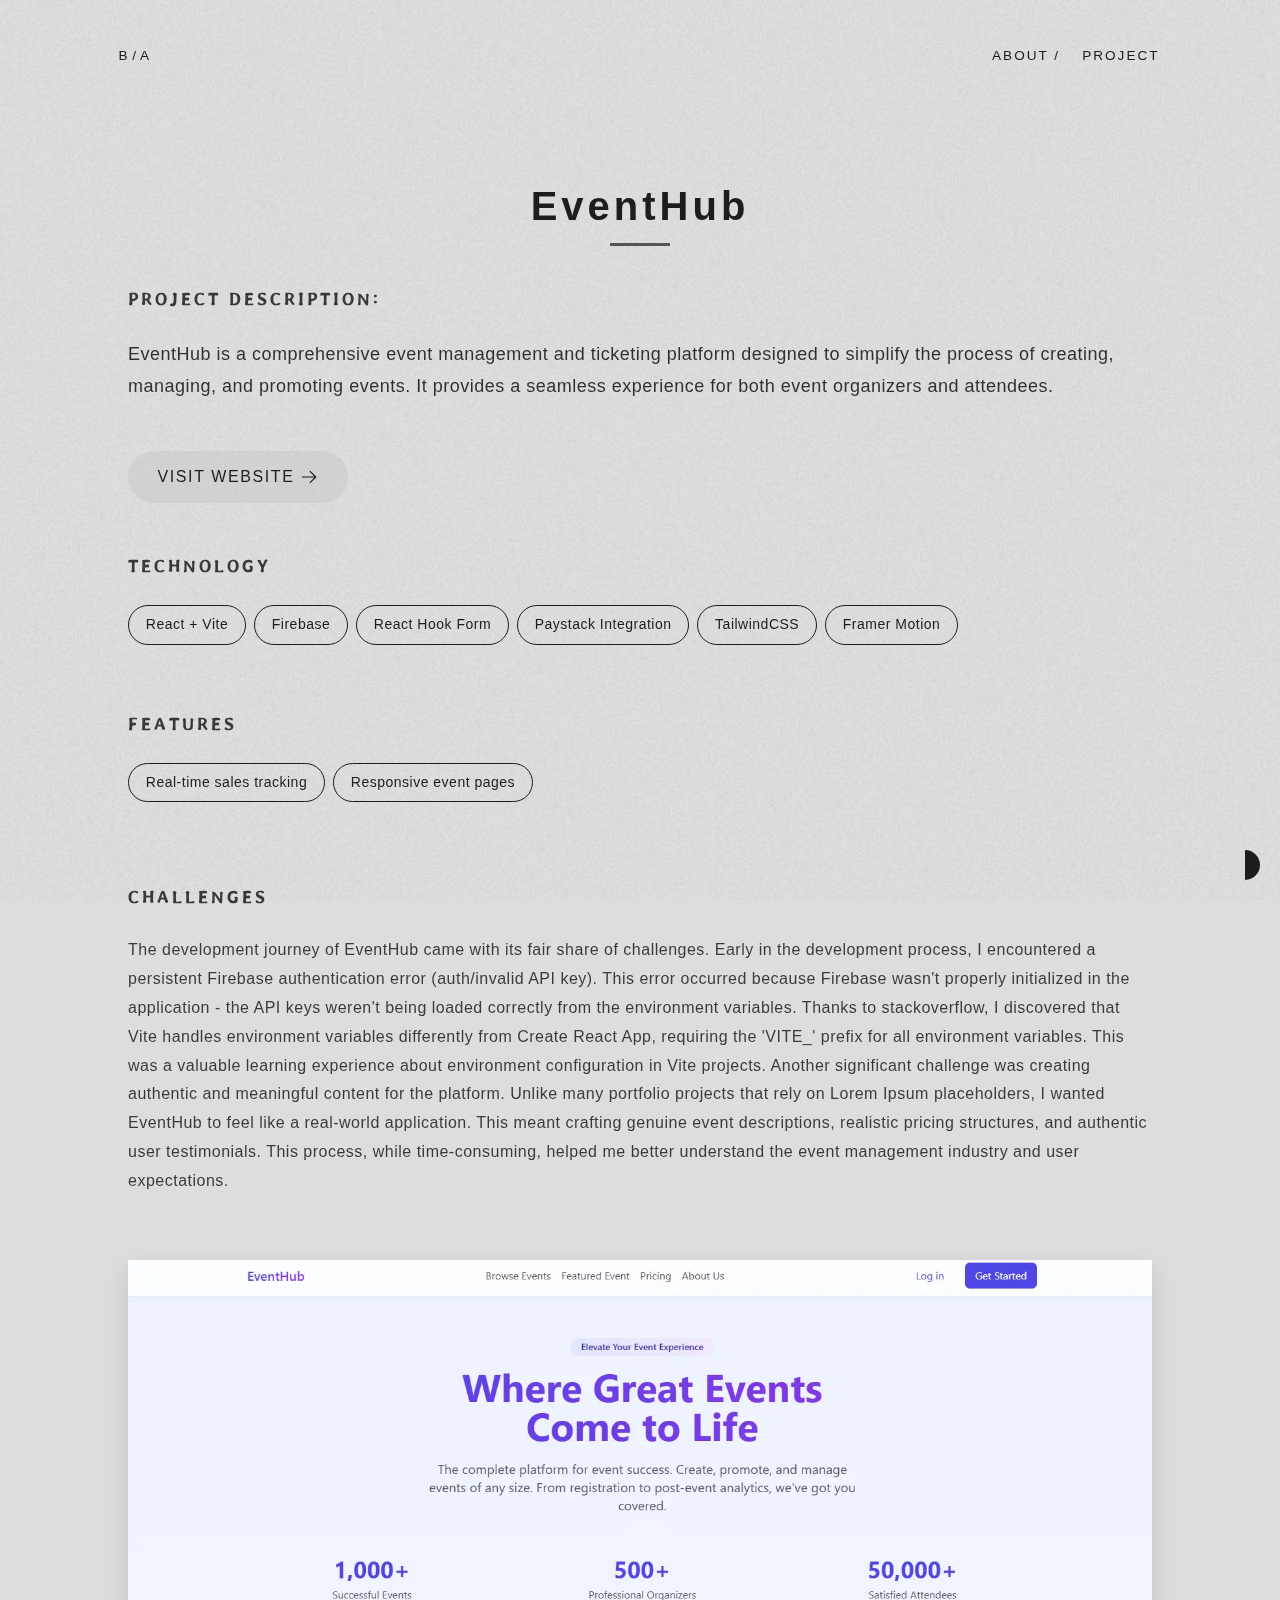
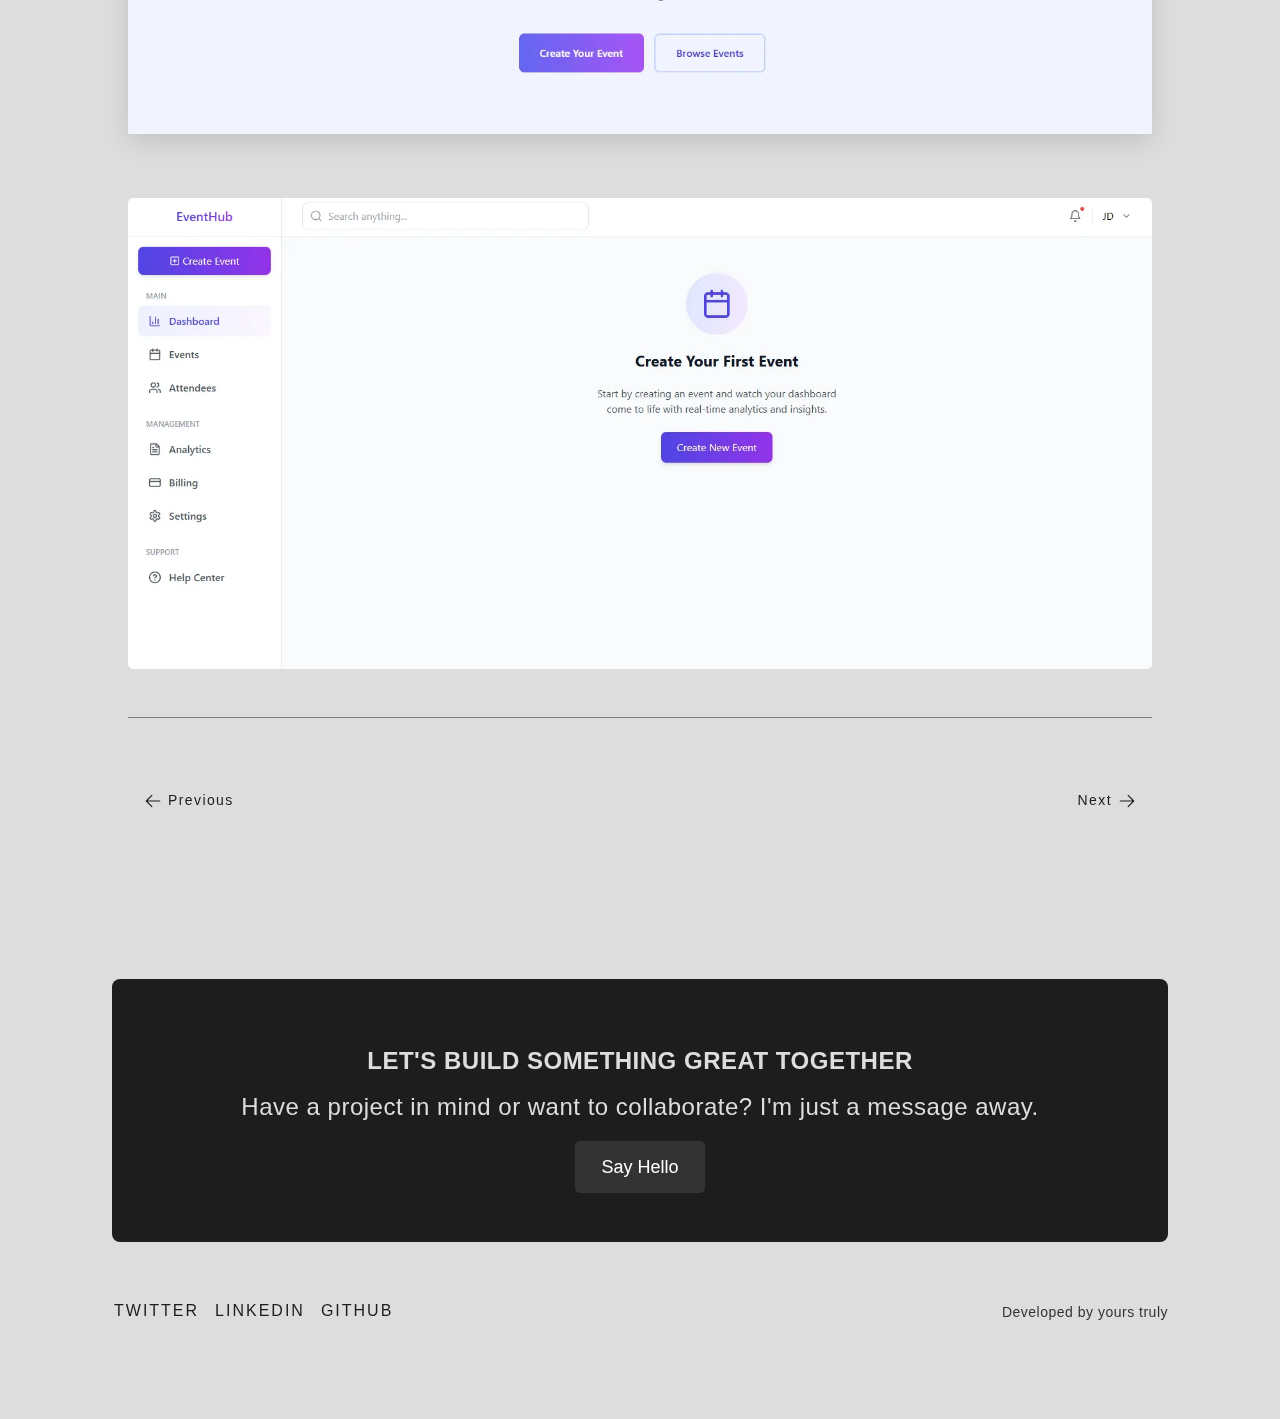
==== commit 5d2bf38a: "change font" ====
--- a/project.html
+++ b/project.html
@@ -9,6 +9,9 @@
       href="./images/favicon-32x32.png"
       type="image/x-icon"
     />
+    <link rel="preconnect" href="https://fonts.googleapis.com">
+    <link rel="preconnect" href="https://fonts.gstatic.com" crossorigin>
+    <link href="https://fonts.googleapis.com/css2?family=Stylish&display=swap" rel="stylesheet">
     <link rel="stylesheet" href="./css/styles.css" />
     <link rel="stylesheet" href="./css/project-styles.css" />
   </head>
--- a/css/styles.css
+++ b/css/styles.css
@@ -1,37 +1,3 @@
-@font-face {
-  font-family: 'kalambold';
-  src: url('../fonts/Kalam/kalam-bold-webfont.woff2') format('woff2'), url('../fonts/Kalam/kalam-bold-webfont.woff') format('woff');
-  font-weight: normal;
-  font-style: normal;
-}
-
-@font-face {
-  font-family: 'kalamlight';
-  src: url('../fonts/Kalam/kalam-light-webfont.woff2') format('woff2'), url('../fonts/Kalam/kalam-light-webfont.woff') format('woff');
-  font-weight: normal;
-  font-style: normal;
-}
-
-@font-face {
-  font-family: 'kalamregular';
-  src: url('../fonts/Kalam/kalam-regular-webfont.woff2') format('woff2'), url('../fonts/Kalam/kalam-regular-webfont.woff') format('woff');
-  font-weight: normal;
-  font-style: normal;
-}
-
-@font-face {
-  font-family: 'open_sansitalic';
-  src: url('opensans-italic-variablefont_wdthwght-webfont.woff2') format('woff2'), url('opensans-italic-variablefont_wdthwght-webfont.woff') format('woff');
-  font-weight: normal;
-  font-style: normal;
-}
-
-@font-face {
-  font-family: 'open_sansregular';
-  src: url('opensans-variablefont_wdthwght-webfont.woff2') format('woff2'), url('opensans-variablefont_wdthwght-webfont.woff') format('woff');
-  font-weight: normal;
-  font-style: normal;
-}
 
 *,
 *::before,
@@ -97,44 +63,10 @@
   position: fixed;
   height: 100vh;
   width: 100%;
-  background-image: url(/images/noise.jpg);
+  background-image: url(../images/noise.webp);
   background-size: cover;
   opacity: 0.05;
   z-index: -1000;
-}
-
-#loader {
-  position: fixed;
-  top: 0;
-  left: 0;
-  width: 100%;
-  height: 100%;
-  background-color: var(--light-bg-color);
-  justify-content: center;
-  flex-direction: column;
-  z-index: 1000;
-}
-
-.progress-container {
-  width: 80%;
-  max-width: 300px;
-  height: 4px;
-  background-color: var(--light-bg-color);
-  border-radius: 2px;
-  margin: 10px 0;
-}
-
-.progress-bar {
-  height: 100%;
-  width: 0;
-  background-color: var(--light-text-color);
-  transition: width 0.4s ease;
-}
-
-.progress-label {
-  margin-top: 5px;
-  font-size: 1.2rem;
-  color: var(--light-text-color);
 }
 
 main,
@@ -149,6 +81,7 @@
 #skills,
 #projects,
 #what-i-offer,
+#articles,
 footer {
   padding: 2rem 2.5vw;
 }
@@ -159,8 +92,7 @@
 .dark-mode-toggle,
 .hero-container,
 .polaroid-name,
-.polaroid-details,
-#loader {
+.polaroid-details {
   align-items: center;
   display: flex;
 }
@@ -211,7 +143,6 @@
 .hero-container {
   flex-direction: column;
   justify-content: center;
-  font-family: "Kalam", cursive;
   margin-top: 50px;
   margin-bottom: 1rem;
   position: relative;
@@ -223,16 +154,17 @@
   color: var(--light-bg-color);
   padding: 0.5rem 1rem;
   text-transform: uppercase;
+  font-family: "Stylish", serif;
   letter-spacing: 2px;
   margin-bottom: 1rem;
 }
 
 .hero-text {
-  font-size: 11.5vw;
-  display: flex;
-  font-family: "Kalam", cursive;
+  font-size: clamp(2rem, 11.5vw, 6rem);
+  font-family: "Stylish", serif;
+  display: flex;
   font-weight: bold;
-  letter-spacing: 8px;
+  letter-spacing: 6px;
   justify-content: center;
 }
 
@@ -289,64 +221,6 @@
 
 .bio-link {
   border-bottom: 2px solid var(--light-text-color);
-}
-
-.circled-text {
-  position: relative;
-  display: inline-block;
-  padding: 5px 14px;
-  font-weight: bold;
-}
-
-.circled-text::before {
-  content: "";
-  position: absolute;
-  border: 2px solid #f39c12;
-  width: 100%;
-  height: 100%;
-  top: 0;
-  left: 0;
-  border-radius: 50%;
-  animation: pop-circle 1s ease-in-out;
-}
-
-.zigzag-underline {
-  position: relative;
-  display: inline-block;
-}
-
-.zigzag-underline::after {
-  content: "";
-  position: absolute;
-  bottom: -4px;
-  left: 0;
-  width: 100%;
-  height: 10px;
-  background-image: url('data:image/svg+xml,%3Csvg xmlns="http://www.w3.org/2000/svg" viewBox="0 0 100 10"%3E%3Cpath d="M0 5 Q 20 0 40 5 T 100 5" stroke="orange" fill="transparent" stroke-width="3" /%3E%3C/svg%3E');
-  background-repeat: repeat-x;
-  background-size: 40px 10px;
-}
-
-.quirky {
-  display: inline-block;
-  font-style: italic;
-  animation: wiggle 0.6s infinite;
-}
-
-@keyframes wiggle {
-  0%,
-  100% {
-    transform: rotate(0deg);
-  }
-  25% {
-    transform: rotate(3deg);
-  }
-  50% {
-    transform: rotate(-3deg);
-  }
-  75% {
-    transform: rotate(1deg);
-  }
 }
 
 .cv-link {
@@ -362,6 +236,7 @@
   overflow: hidden;
   z-index: 1;
   margin-top: 1.5rem;
+  font-size: 14px;
 }
 
 .cv-link::before {
@@ -425,7 +300,7 @@
 
 .pronoun {
   font-size: 0.65rem;
-  color: gray;
+  color: #474747;
 }
 
 .polaroid-text {
@@ -448,10 +323,11 @@
 }
 
 h2 {
-  font-family: "Kalam", cursive;
-  font-size: 1.25rem;
+  font-size: 1.5rem;
+  margin-bottom: 3rem;
+  /* font-family: 'Ubuntu', sans-serif; */
+    font-family: "Stylish", serif;
   font-weight: 700;
-  margin-bottom: 6px;
   transition: font-size 0.2s cubic-bezier(0.215, 0.61, 0.355, 1) 0.6s;
 }
 
@@ -537,7 +413,7 @@
   width: 100%;
   height: 100%;
   border-radius: 50%;
-  background-image: url("/images/noise.jpg");
+  background-image: url("../images/noise.webp");
   background-size: cover;
   opacity: 0.05;
   pointer-events: none;
@@ -605,19 +481,20 @@
 }
 
 .cta-container p {
-  font-size: 16px;
-  margin-bottom: 28px;
-  font-family: "Kalam", cursive;
+  font-size: clamp(1rem, 2vw, 1.5rem);
+  margin-bottom: 2rem;
 }
 
 .cta-button {
   background-color: #333;
   color: #fff;
-  padding: 10px 20px;
+  padding: 16px 26px;
   text-decoration: none;
   border-radius: 5px;
-  font-size: 16px;
+  font-size: 18px;
   transition: background-color 0.3s ease;
+  width: 50%;
+  margin: auto;
 }
 
 .cta-button:hover {
@@ -653,7 +530,7 @@
   padding-top: 30px;
   font-size: 14px;
   line-height: 1.5;
-  opacity: 0.6;
+  opacity: 0.9;
 }
 
 .container {
@@ -818,3 +695,171 @@
   transform: translate(-50%, -50%) scale(1);
   opacity: 1;
 }
+.eye-counter {
+  position: fixed;
+  bottom: 2rem;
+  left: 2rem;
+  z-index: 1000;
+}
+
+.eye-button {
+  background: none;
+  border: none;
+  cursor: pointer;
+  display: flex;
+  align-items: center;
+  gap: 0.5rem;
+  padding: 0.5rem 1rem;
+  border-radius: 20px;
+  background-color: rgba(255, 255, 255, 0.1);
+  color: var(--light-text-color);
+  backdrop-filter: blur(5px);
+  transition: transform 0.3s ease, background-color 0.3s ease;
+}
+
+.eye-button:hover {
+  transform: scale(1.05);
+  background-color: rgba(255, 255, 255, 0.2);
+}
+
+.eye-icon {
+  fill: currentColor;
+  transition: transform 0.3s ease;
+}
+
+.eye-button.clicked .eye-icon {
+  animation: blink 0.5s ease-in-out;
+}
+
+.view-count {
+  font-size: 0.9rem;
+  font-weight: 500;
+  min-width: 1.5rem;
+  text-align: left;
+}
+
+@keyframes blink {
+  0% { transform: scaleY(1); }
+  50% { transform: scaleY(0.1); }
+  100% { transform: scaleY(1); }
+}
+
+.articles-container {
+  display: flex;
+  flex-direction: column;
+  gap: 1.5rem;
+}
+
+.article-card {
+  position: relative;
+  padding: 0.5rem;
+}
+
+.article-content {
+  display: flex;
+  align-items: flex-start;
+  gap: 2rem;
+  padding: 2rem;
+  background: transparent;
+  border: 1px solid var(--light-text-color);
+  transition: all 0.3s ease;
+  position: relative;
+}
+
+.article-number {
+  font-size: 1.5rem;
+  /* font-family: 'Ubuntu', monospace; */
+
+  font-family: "Stylish", serif;  opacity: 0.7;
+  transition: all 0.3s ease;
+}
+
+.article-details {
+  flex: 1;
+}
+
+.article-details h3 {
+  font-size: 1.25rem;
+  margin-bottom: 0.5rem;
+  font-weight: 500;
+}
+
+.article-details p {
+  font-size: 1rem;
+  color: var(--light-gray);
+  margin-bottom: 1rem;
+  max-width: 60ch;
+}
+
+.article-meta {
+  display: flex;
+  justify-content: space-between;
+  align-items: center;
+}
+
+time {
+  font-size: 0.9rem;
+  color: var(--light-gray);
+}
+
+.article-link {
+  display: flex;
+  align-items: center;
+  gap: 0.5rem;
+  text-decoration: none;
+  font-size: 0.9rem;
+  transition: gap 0.3s ease;
+}
+
+.article-link svg {
+  transition: transform 0.3s ease;
+}
+
+.article-content:hover {
+  transform: translateX(1rem);
+  border-color: var(--light-text-color);
+  color: var(--light-bg-color);
+  background: var(--light-text-color);
+}
+
+.article-content:hover .article-number {
+  opacity: 1;
+}
+
+.article-content:hover p {
+  color: var(--light-gray);
+}
+
+.article-link:hover {
+  gap: 1rem;
+}
+
+.article-link:hover svg {
+  transform: translateX(5px);
+}
+
+@media (max-width: 768px) {
+  #articles {
+    padding: 3rem 1rem;
+  }
+  
+  .article-content {
+    flex-direction: column;
+    gap: 1rem;
+    padding: 1.5rem;
+  }
+  
+  .article-content:hover {
+    transform: translateX(0.5rem);
+  }
+  
+  .article-number {
+    font-size: 1.25rem;
+  }
+  
+  .article-meta {
+    flex-direction: column;
+    align-items: flex-start;
+    gap: 0.75rem;
+  }
+}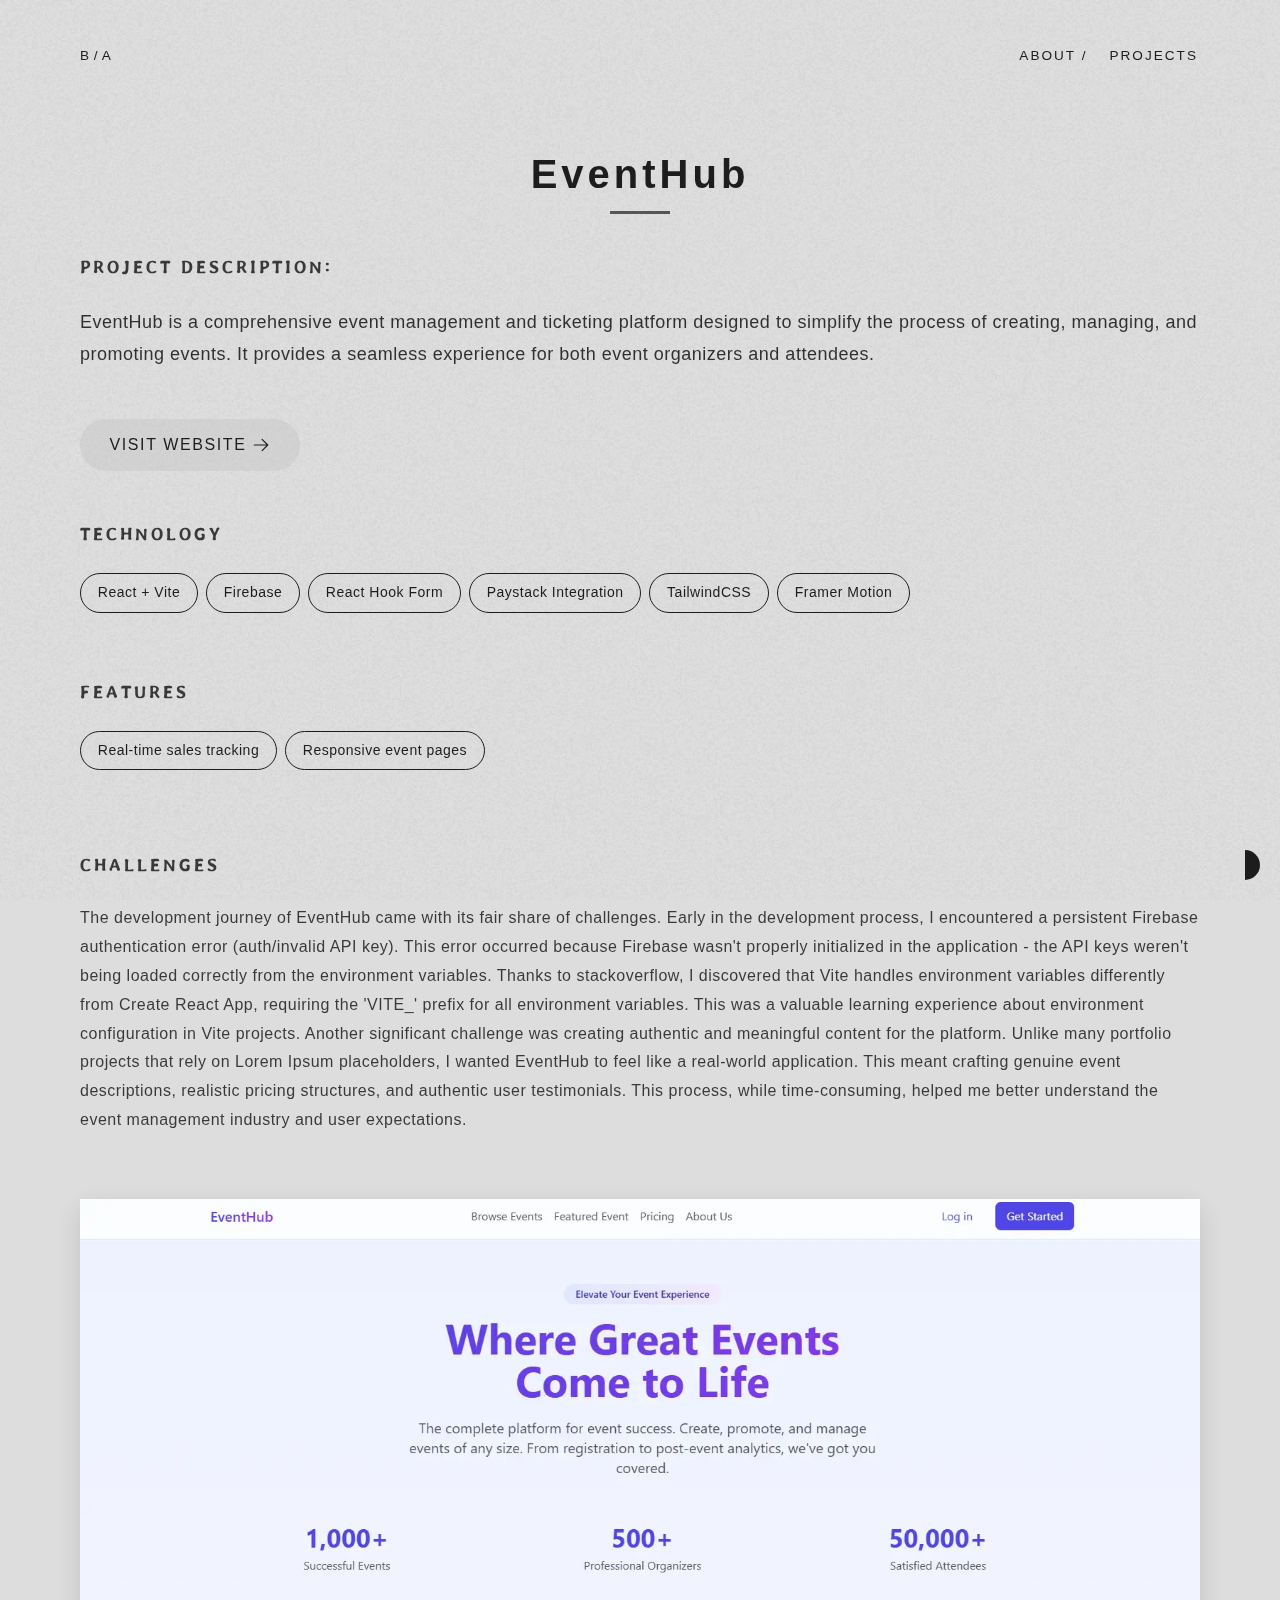
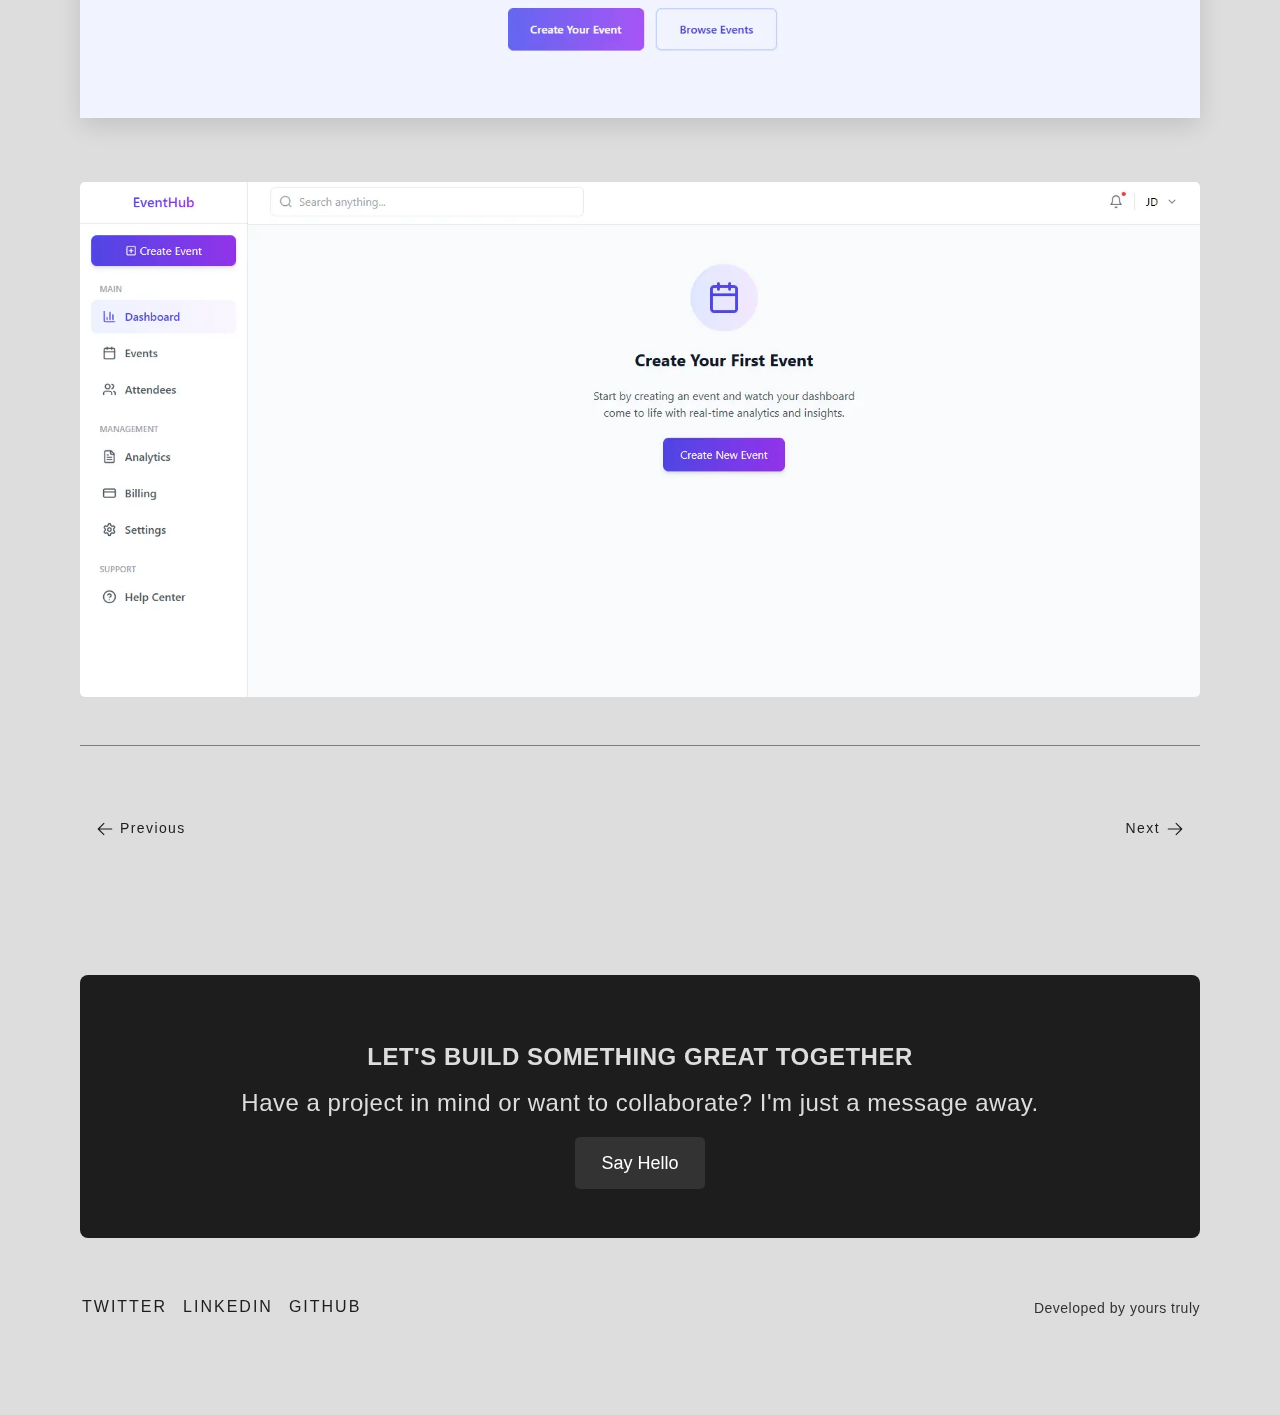
==== commit 6525f028: "remove unused css" ====
--- a/project.html
+++ b/project.html
@@ -22,7 +22,7 @@
       <nav>
         <ul class="nav-links">
           <li><a href="/#hero">About /</a></li>
-          <li><a href="/#projects">Project </a></li>
+          <li><a href="/#projects">Projects </a></li>
         </ul>
       </nav>
     </header>
--- a/css/styles.css
+++ b/css/styles.css
@@ -45,7 +45,7 @@
   --light-bg-color: var(--dark-bg-color);
   --light-text-color: var(--dark-text-color);
   --tool-bg-color: var(--dark-tool-bg-color);
-  --light-gray: var(var(--dark-gray));
+  --light-gray: var(--dark-gray);
 }
 
 body {
@@ -83,7 +83,7 @@
 #what-i-offer,
 #articles,
 footer {
-  padding: 2rem 2.5vw;
+  padding: 2rem 0;
 }
 
 header,
@@ -98,12 +98,12 @@
 }
 
 .nav > ul {
-  gap: 8;
+  gap: 8px;
 }
 
 header {
   justify-content: space-between;
-  padding: 2.5rem 3vw;
+  padding: 2.5rem 0;
   font-size: 0.75rem;
 }
 
@@ -157,66 +157,6 @@
   font-family: "Stylish", serif;
   letter-spacing: 2px;
   margin-bottom: 1rem;
-}
-
-.hero-text {
-  font-size: clamp(2rem, 11.5vw, 6rem);
-  font-family: "Stylish", serif;
-  display: flex;
-  font-weight: bold;
-  letter-spacing: 6px;
-  justify-content: center;
-}
-
-.hero-text span {
-  transition: transform 0.3s ease;
-}
-
-.hero-text span:nth-child(1) {
-  transform: rotate(-15deg);
-}
-
-.hero-text span:nth-child(2) {
-  transform: scale(1.2);
-}
-
-.hero-text span:nth-child(3) {
-  transform: rotate(6deg);
-}
-
-.hero-text span:nth-child(4) {
-  transform: rotate(-5deg);
-}
-
-.hero-text span:nth-child(5) {
-  transform: scale(1.1);
-}
-
-.hero-text span:nth-child(6) {
-  transform: scale(1.3);
-}
-
-.hero-text span:nth-child(7) {
-  transform: rotate(15deg);
-}
-
-.hero-text span:nth-child(8) {
-  transform: scale(0.9);
-}
-
-.hero-text span:nth-child(2)::before {
-  content: "\2605";
-  font-size: 1.2em;
-}
-
-.hero-text span:nth-child(6)::before {
-  content: "\263A";
-  font-size: 1em;
-}
-
-.hero-text span:hover {
-  transform: scale(1.5) rotate(10deg);
-  transition: all 0.2s ease-in-out;
 }
 
 .bio-link {
@@ -325,7 +265,6 @@
 h2 {
   font-size: 1.5rem;
   margin-bottom: 3rem;
-  /* font-family: 'Ubuntu', sans-serif; */
     font-family: "Stylish", serif;
   font-weight: 700;
   transition: font-size 0.2s cubic-bezier(0.215, 0.61, 0.355, 1) 0.6s;
@@ -768,8 +707,6 @@
 
 .article-number {
   font-size: 1.5rem;
-  /* font-family: 'Ubuntu', monospace; */
-
   font-family: "Stylish", serif;  opacity: 0.7;
   transition: all 0.3s ease;
 }
@@ -862,4 +799,70 @@
     align-items: flex-start;
     gap: 0.75rem;
   }
+}
+
+.hero-container {
+  display: flex;
+  justify-content: center;
+  align-items: center;
+  min-height: 50vh;
+  position: relative;
+  padding: 2rem;
+}
+
+.hero-name {
+  position: relative;
+  font-family: "Stylish", serif;
+  font-weight: bold;
+  line-height: 0.9;
+  margin: 0;
+}
+
+.first-name,
+.last-name {
+  font-size: clamp(5rem, 15vw, 10rem);
+}
+
+.hero-name::before {
+  content: "Frontend Developer";
+  position: absolute;
+  top: -10%;
+  right: -10%;
+  font-size: clamp(0.75rem, 2.5vw, 1rem);
+  color: var(--light-text-color);
+  padding: 0.5em 1em;
+  border-radius: 2em;
+  white-space: nowrap;
+  transform: rotate(10deg);
+}
+
+.hero-name::after {
+  content: "Technical Writer";
+  position: absolute;
+  bottom: -10%;
+  left: 10%;
+  font-size: clamp(0.75rem, 2.5vw, 1rem);
+    color: var(--light-text-color);
+  padding: 0.5em 1em;
+  border-radius: 2em;
+  white-space: nowrap;
+  transform: rotate(-5deg);
+}
+
+@media (max-width: 768px) {
+  .hero-container {
+    min-height: 35vh;
+  }
+
+  .hero-name::before {
+    top: -20%;
+    right: 0;
+    transform: rotate(5deg);
+  }
+
+  .hero-name::after {
+    bottom: -15%;
+    left: 0;
+    transform: rotate(-3deg);
+  }
 }--- a/css/project-styles.css
+++ b/css/project-styles.css
@@ -30,7 +30,7 @@
 .project-details-container {
   max-width: 70rem;
   margin: 0 auto;
-  padding: var(--spacing-xl) var(--spacing-lg);
+  padding: 2rem 0;
 }
 
 .project-details-container h1 {
@@ -129,7 +129,7 @@
   width: 100%;
   height: 1.5px;
   background-color: var(--light-text-color);
-  opacity: 50%;
+  opacity: 0.5;
   margin-top: var(--spacing-xl);
 }
 
@@ -201,9 +201,6 @@
 }
 
 @media (min-width: 800px) {
-  .project-details-container {
-    padding: var(--spacing-2xl) var(--spacing-xl);
-  }
 
   #project-description {
     font-size: var(--body-size-lg);
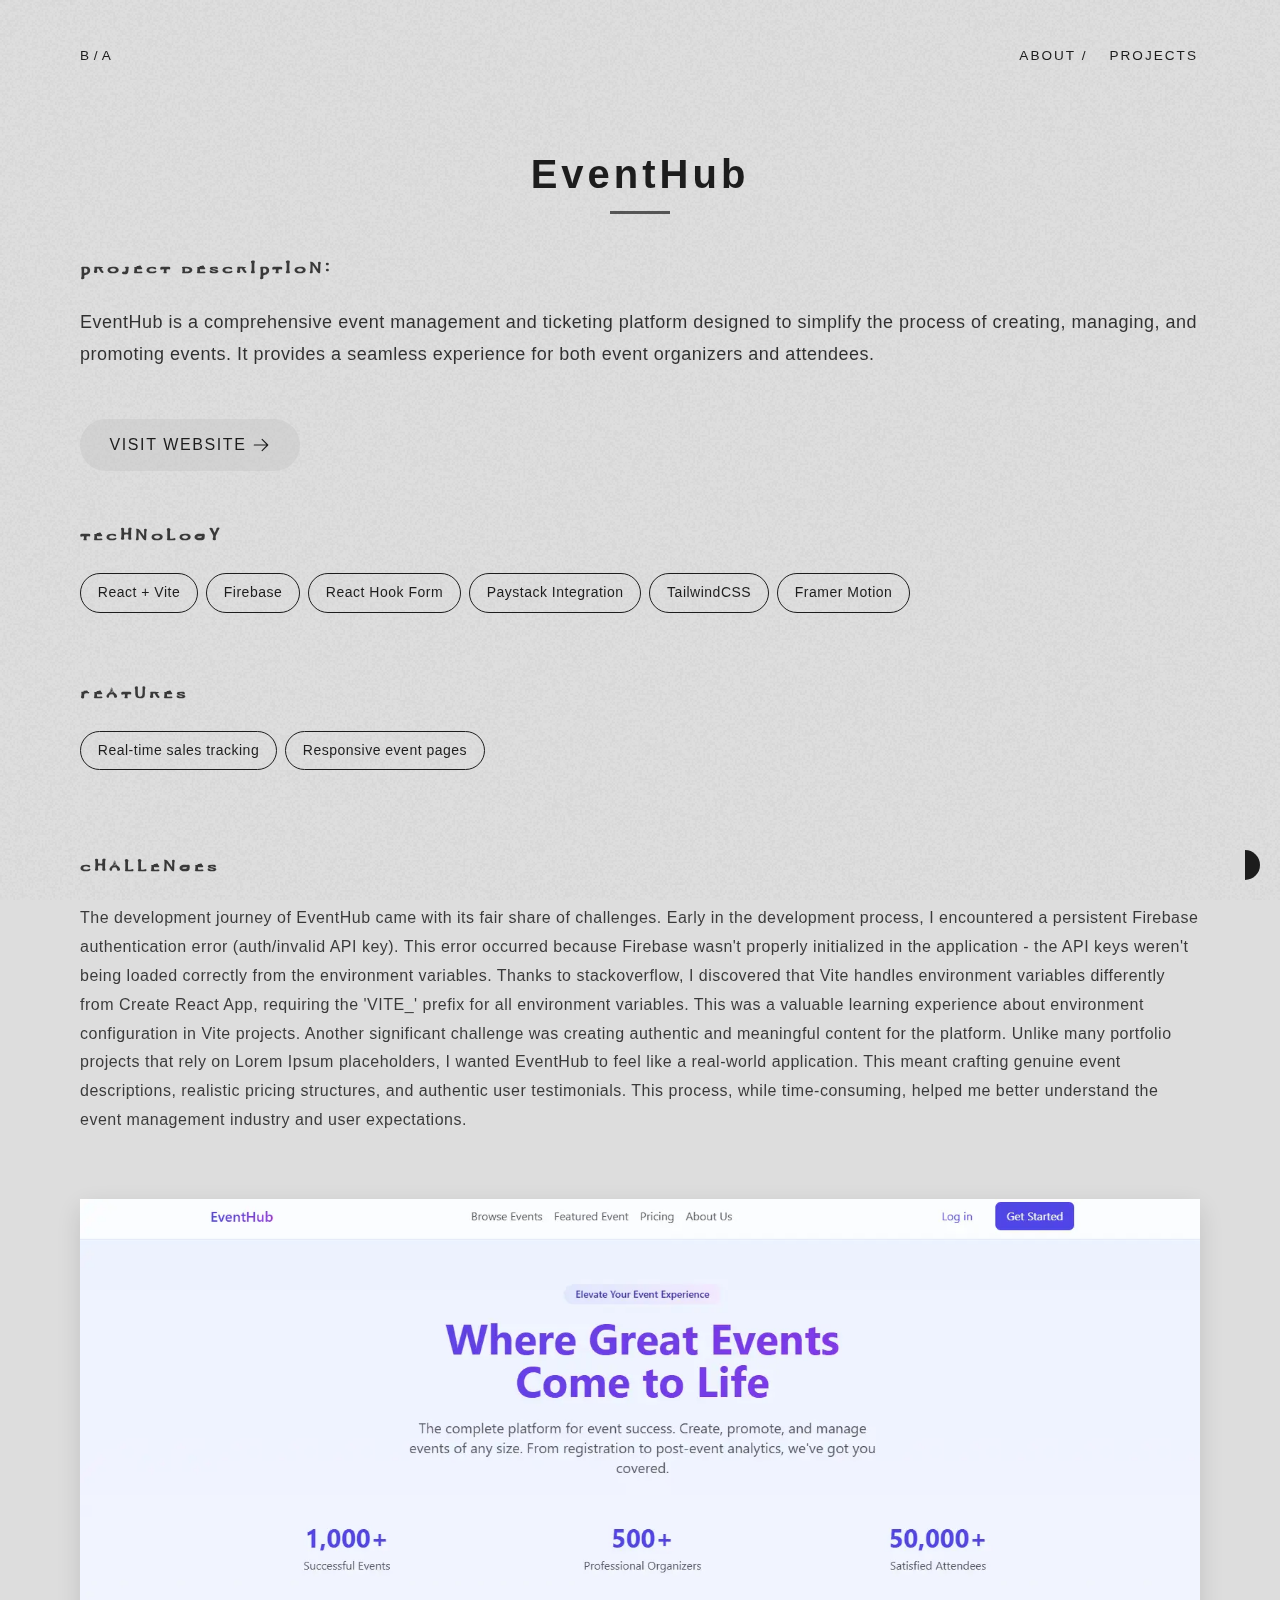
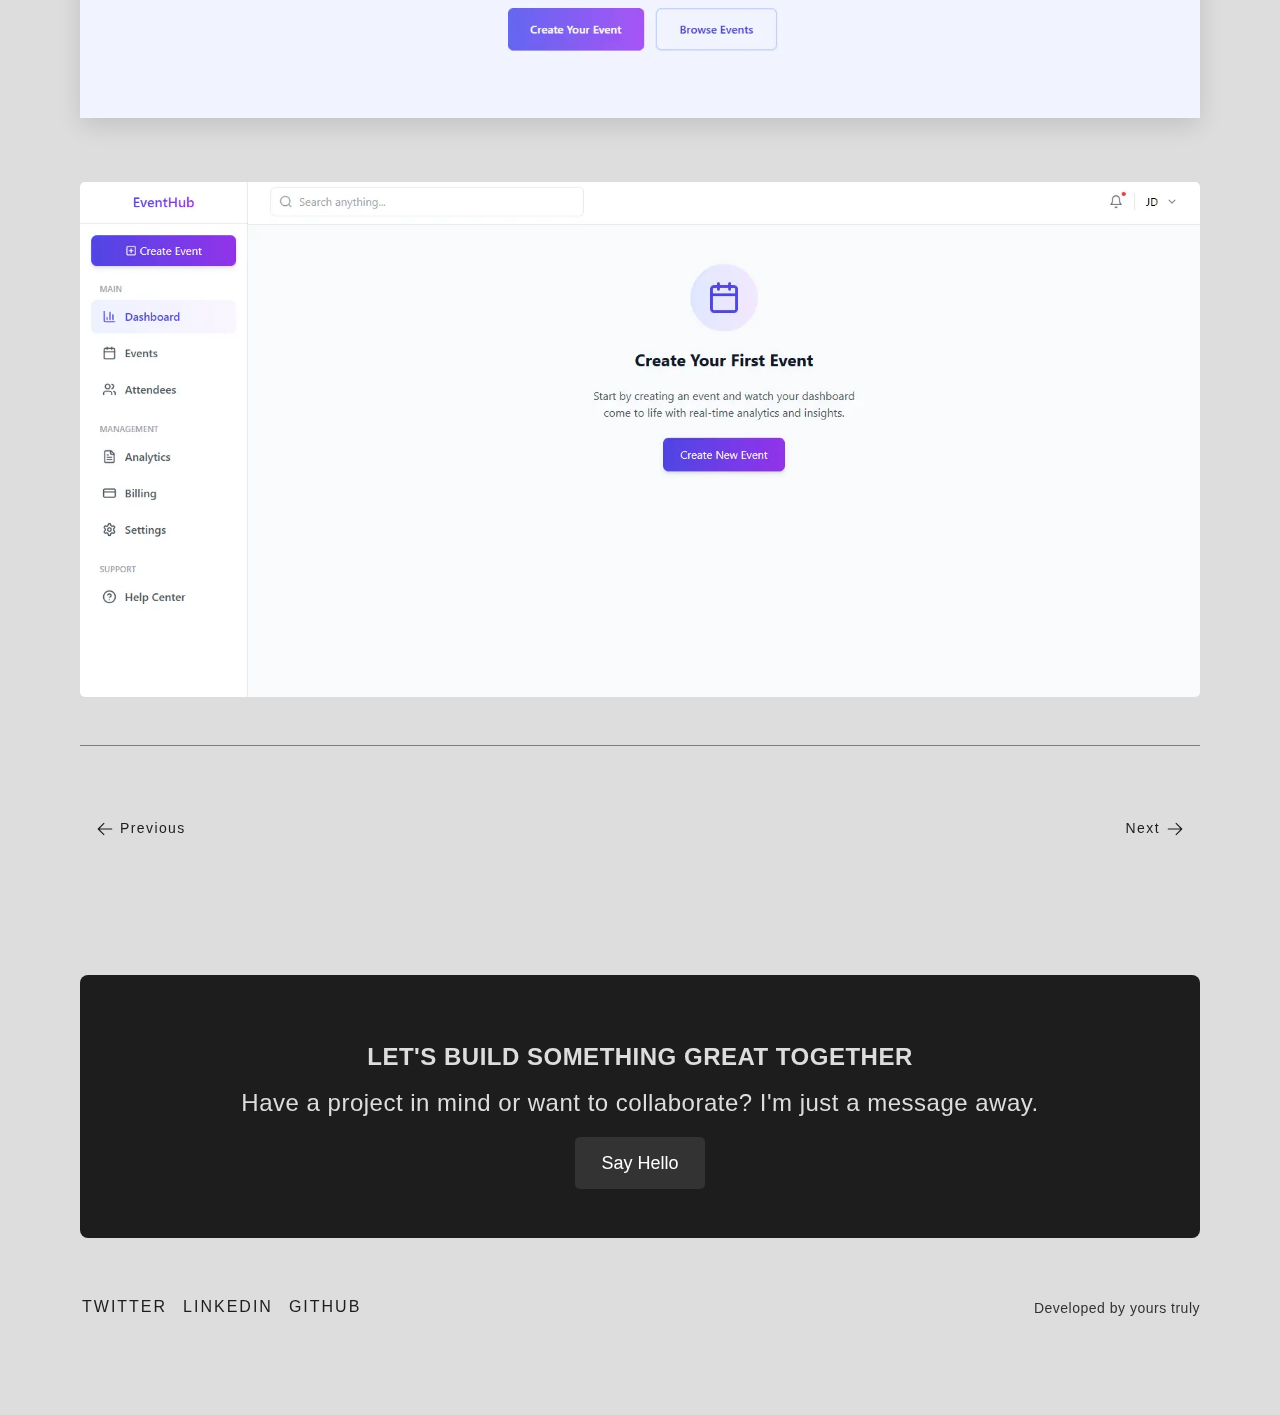
==== commit f132dbe1: "refactor styles and optimize font loading" ====
--- a/project.html
+++ b/project.html
@@ -9,11 +9,71 @@
       href="./images/favicon-32x32.png"
       type="image/x-icon"
     />
-    <link rel="preconnect" href="https://fonts.googleapis.com">
-    <link rel="preconnect" href="https://fonts.gstatic.com" crossorigin>
-    <link href="https://fonts.googleapis.com/css2?family=Stylish&display=swap" rel="stylesheet">
     <link rel="stylesheet" href="./css/styles.css" />
     <link rel="stylesheet" href="./css/project-styles.css" />
+    <link rel="preload" href="./fonts/Kalam/kalam-regular-webfont.woff2" as="font" type="font/woff2" crossorigin>
+    <link rel="preload" href="./fonts/Kalam/kalam-bold-webfont.woff2" as="font" type="font/woff2" crossorigin>
+    <link rel="preload" href="./fonts/Kalam/kalam-light-webfont.woff2" as="font" type="font/woff2" crossorigin>
+    <link rel="preload" href="./fonts/Stylish/stylish-regular-webfont.woff2" as="font" type="font/woff2" crossorigin>
+    <link rel="preload" href="./fonts/Open_Sans/opensans-italic-variablefont_wdthwght-webfont.woff2" as="font" type="font/woff2" crossorigin>
+    <link rel="preload" href="./fonts/Open_Sans/opensans-variablefont_wdthwght-webfont.woff2" as="font" type="font/woff2" crossorigin>
+    <style>
+      @font-face {
+        font-family: "kalambold";
+        src: url("./fonts/Kalam/kalam-bold-webfont.woff2") format("woff2"),
+          url("./fonts/Kalam/kalam-bold-webfont.woff") format("woff");
+        font-weight: bold;
+        font-style: normal;
+        font-display: swap;
+      }
+
+      @font-face {
+        font-family: "kalamlight";
+        src: url("./fonts/Kalam/kalam-light-webfont.woff2") format("woff2"),
+          url("./fonts/Kalam/kalam-light-webfont.woff") format("woff");
+        font-weight: lighter;
+        font-style: normal;
+        font-display: swap;
+      }
+
+      @font-face {
+        font-family: "kalamregular";
+        src: url("./fonts/Kalam/kalam-regular-webfont.woff2") format("woff2"),
+          url("./fonts/Kalam/kalam-regular-webfont.woff") format("woff");
+        font-weight: normal;
+        font-style: italic;
+        font-display: swap;
+      }
+
+      @font-face {
+        font-family: "open_sansitalic";
+        src: url("./fonts/Open_Sans/opensans-italic-variablefont_wdthwght-webfont.woff2")
+            format("woff2"),
+          url("./fonts/Open_Sans/opensans-italic-variablefont_wdthwght-webfont.woff")
+            format("woff");
+        font-weight: normal;
+        font-style: normal;
+        font-display: swap;
+      }
+
+      @font-face {
+        font-family: "open_sansregular";
+        src: url("./fonts/Open_Sans/opensans-variablefont_wdthwght-webfont.woff2") format("woff2"),
+          url("./fonts/Open_Sans/opensans-variablefont_wdthwght-webfont.woff") format("woff");
+        font-weight: normal;
+        font-style: normal;
+        font-display: swap;
+      }
+
+      @font-face {
+        font-family: "stylish";
+        src: url("./fonts/Stylish/stylish-regular-webfont.woff2") format("woff2"),
+          url("./fonts/Stylish/stylish-regular-webfont.woff") format("woff");
+        font-weight: normal;
+        font-style: normal;
+        font-display: swap;
+      }
+    </style>
   </head>
 
   <body>
--- a/css/styles.css
+++ b/css/styles.css
@@ -143,7 +143,7 @@
 .hero-container {
   flex-direction: column;
   justify-content: center;
-  margin-top: 50px;
+  margin-top: 30px;
   margin-bottom: 1rem;
   position: relative;
 }
@@ -264,8 +264,8 @@
 
 h2 {
   font-size: 1.5rem;
-  margin-bottom: 3rem;
-    font-family: "Stylish", serif;
+  margin-bottom: 1.5rem;
+  font-family: "Stylish", serif;
   font-weight: 700;
   transition: font-size 0.2s cubic-bezier(0.215, 0.61, 0.355, 1) 0.6s;
 }
@@ -634,6 +634,7 @@
   transform: translate(-50%, -50%) scale(1);
   opacity: 1;
 }
+
 .eye-counter {
   position: fixed;
   bottom: 2rem;
@@ -653,7 +654,12 @@
   background-color: rgba(255, 255, 255, 0.1);
   color: var(--light-text-color);
   backdrop-filter: blur(5px);
-  transition: transform 0.3s ease, background-color 0.3s ease;
+  transition: all 0.3s ease;
+  position: relative;
+}
+
+.eye-button {
+  animation: Bounce 2s infinite;
 }
 
 .eye-button:hover {
@@ -661,13 +667,17 @@
   background-color: rgba(255, 255, 255, 0.2);
 }
 
+.eye-button:active {
+  transform: scale(0.95);
+}
+
 .eye-icon {
   fill: currentColor;
   transition: transform 0.3s ease;
 }
 
-.eye-button.clicked .eye-icon {
-  animation: blink 0.5s ease-in-out;
+.eye-button:hover .eye-icon {
+  transform: scale(1.1);
 }
 
 .view-count {
@@ -675,6 +685,15 @@
   font-weight: 500;
   min-width: 1.5rem;
   text-align: left;
+}
+
+@keyframes Bounce {
+  0%, 100% {
+    transform: translateY(0);
+  }
+  50% {
+    transform: translateY(-4px);
+  }
 }
 
 @keyframes blink {
@@ -776,10 +795,6 @@
 }
 
 @media (max-width: 768px) {
-  #articles {
-    padding: 3rem 1rem;
-  }
-  
   .article-content {
     flex-direction: column;
     gap: 1rem;
@@ -805,7 +820,7 @@
   display: flex;
   justify-content: center;
   align-items: center;
-  min-height: 50vh;
+  min-height: 40vh;
   position: relative;
   padding: 2rem;
 }
@@ -851,7 +866,7 @@
 
 @media (max-width: 768px) {
   .hero-container {
-    min-height: 35vh;
+    min-height: 30vh;
   }
 
   .hero-name::before {
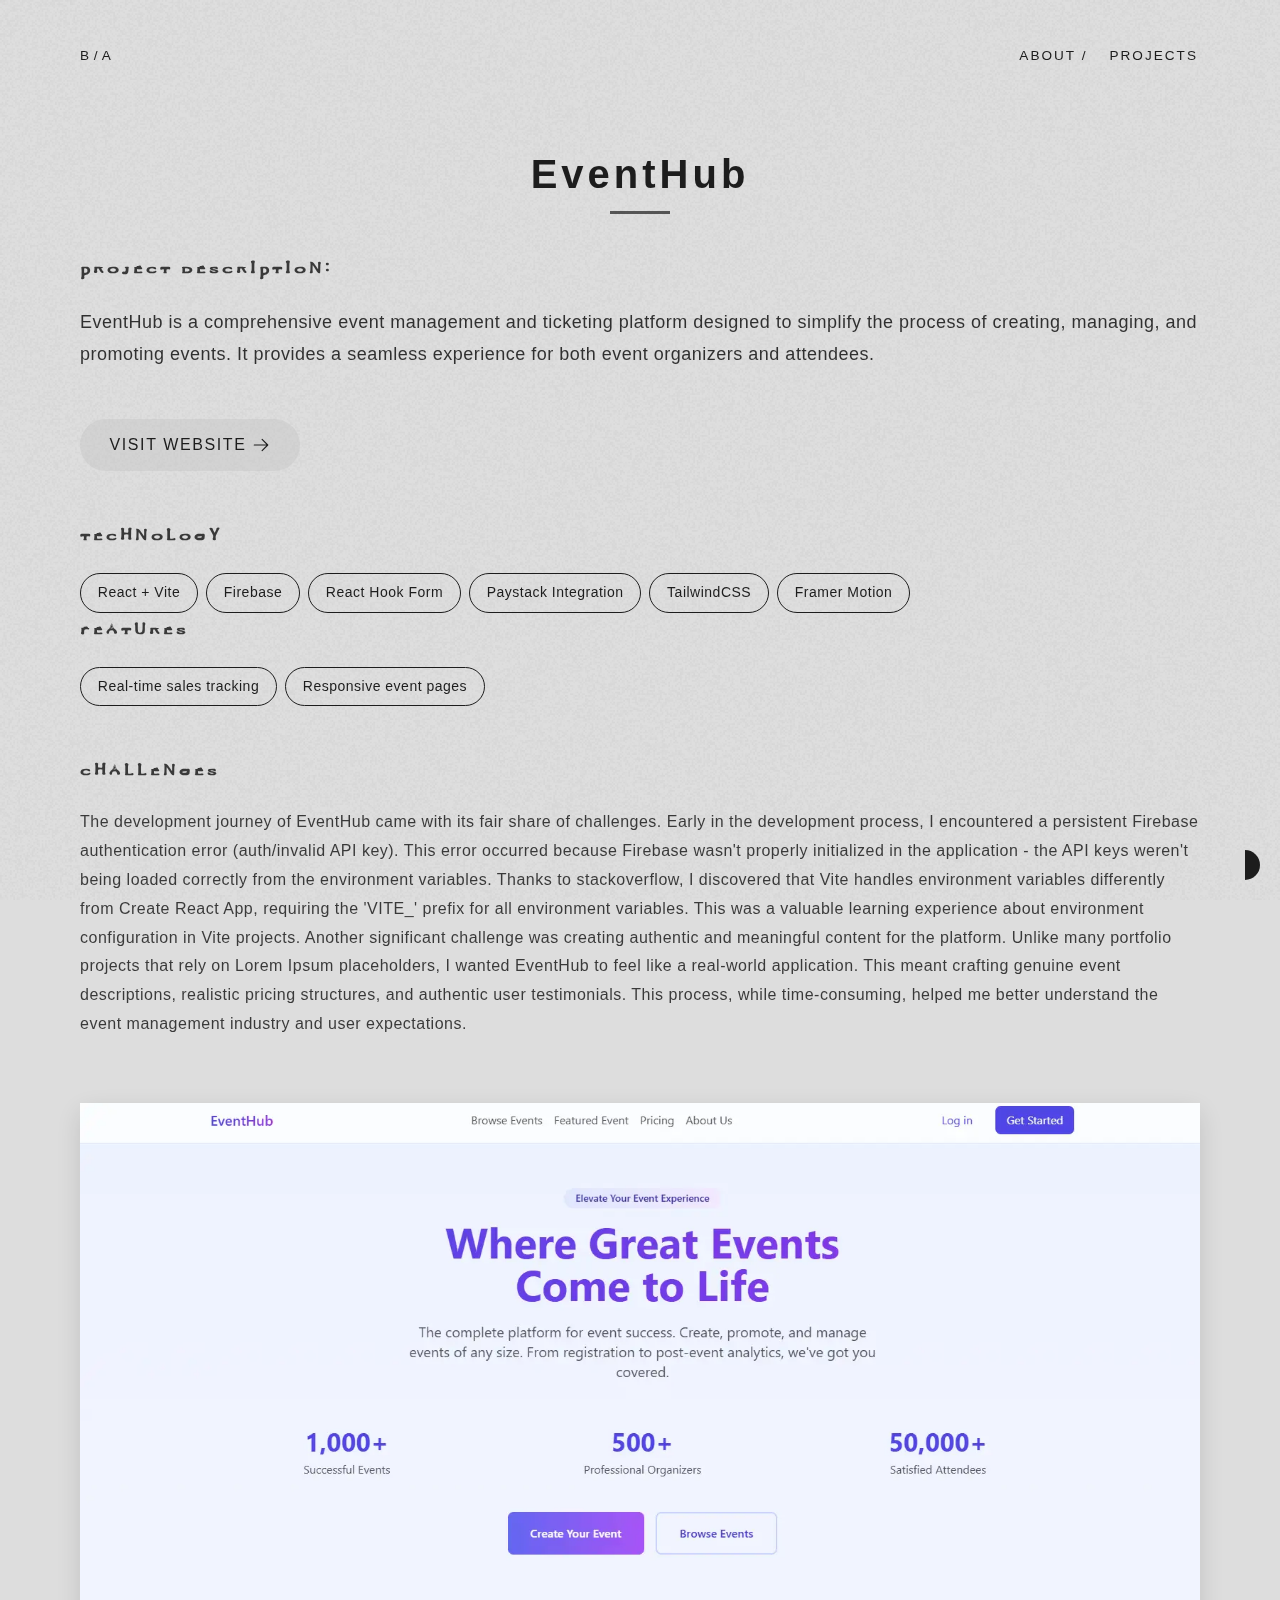
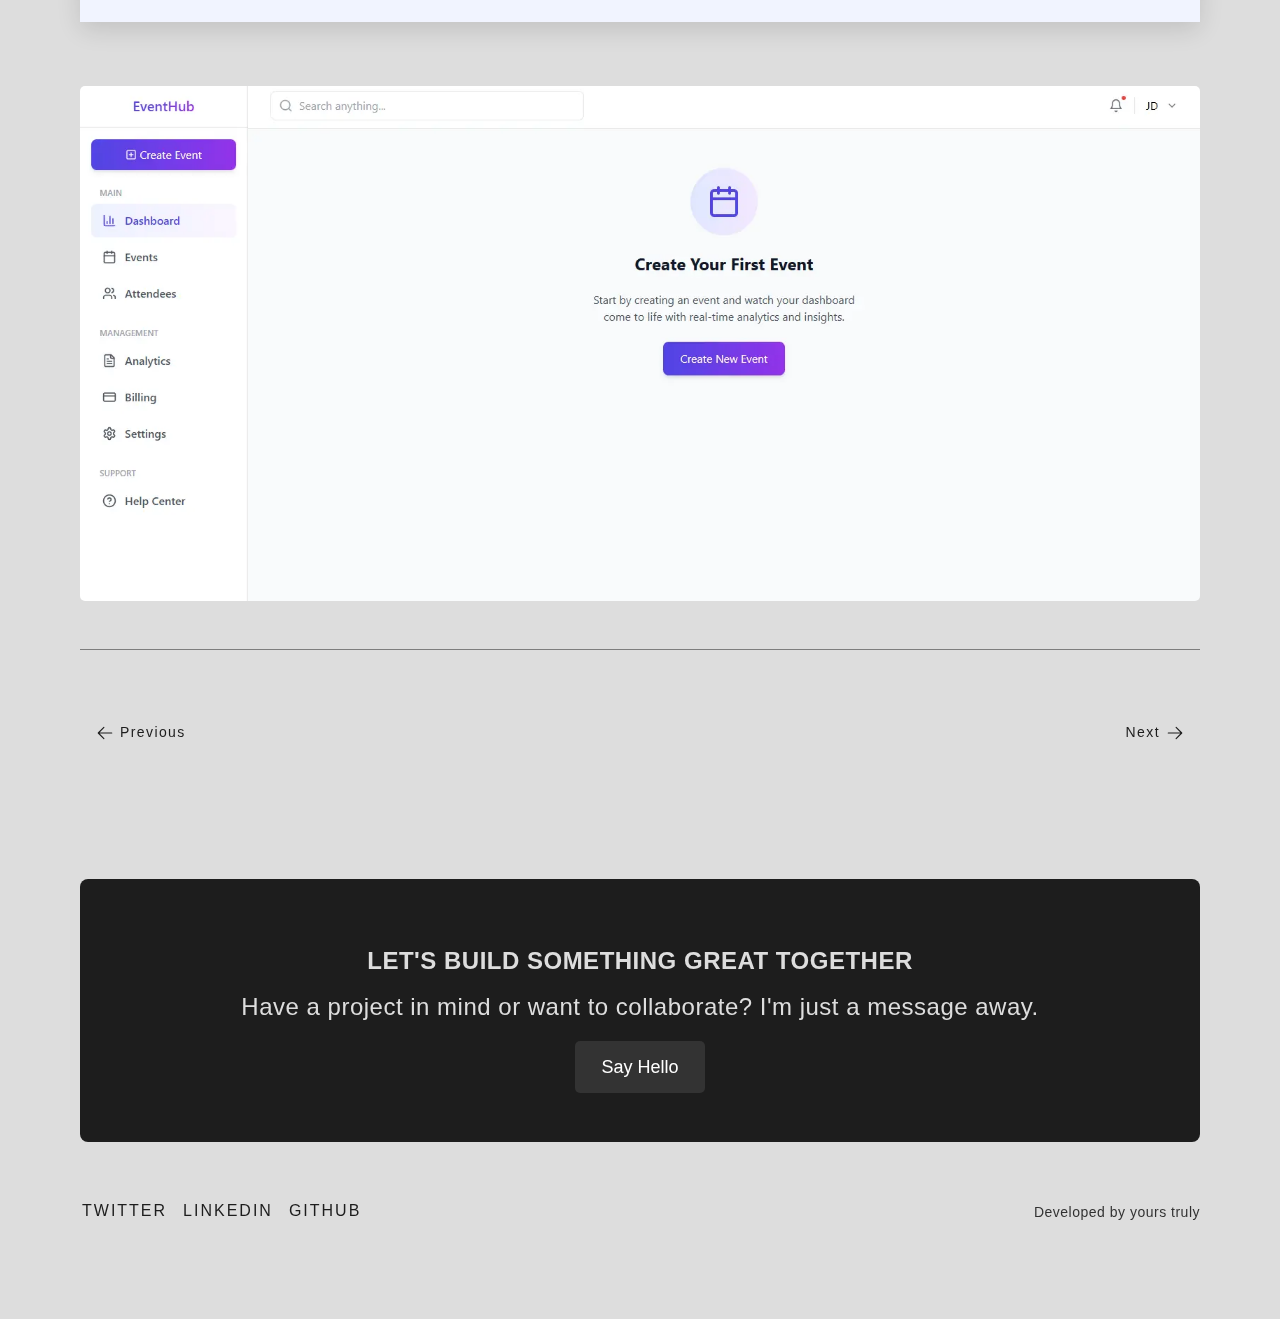
==== commit 25b75288: "Refactor HTML structure and styles" ====
--- a/project.html
+++ b/project.html
@@ -9,53 +9,11 @@
       href="./images/favicon-32x32.png"
       type="image/x-icon"
     />
-    <link rel="stylesheet" href="./css/styles.css" />
+    <link rel="stylesheet" href="./css/main.css">
     <link rel="stylesheet" href="./css/project-styles.css" />
-    <link rel="preload" href="./fonts/Kalam/kalam-regular-webfont.woff2" as="font" type="font/woff2" crossorigin>
-    <link rel="preload" href="./fonts/Kalam/kalam-bold-webfont.woff2" as="font" type="font/woff2" crossorigin>
-    <link rel="preload" href="./fonts/Kalam/kalam-light-webfont.woff2" as="font" type="font/woff2" crossorigin>
     <link rel="preload" href="./fonts/Stylish/stylish-regular-webfont.woff2" as="font" type="font/woff2" crossorigin>
-    <link rel="preload" href="./fonts/Open_Sans/opensans-italic-variablefont_wdthwght-webfont.woff2" as="font" type="font/woff2" crossorigin>
     <link rel="preload" href="./fonts/Open_Sans/opensans-variablefont_wdthwght-webfont.woff2" as="font" type="font/woff2" crossorigin>
     <style>
-      @font-face {
-        font-family: "kalambold";
-        src: url("./fonts/Kalam/kalam-bold-webfont.woff2") format("woff2"),
-          url("./fonts/Kalam/kalam-bold-webfont.woff") format("woff");
-        font-weight: bold;
-        font-style: normal;
-        font-display: swap;
-      }
-
-      @font-face {
-        font-family: "kalamlight";
-        src: url("./fonts/Kalam/kalam-light-webfont.woff2") format("woff2"),
-          url("./fonts/Kalam/kalam-light-webfont.woff") format("woff");
-        font-weight: lighter;
-        font-style: normal;
-        font-display: swap;
-      }
-
-      @font-face {
-        font-family: "kalamregular";
-        src: url("./fonts/Kalam/kalam-regular-webfont.woff2") format("woff2"),
-          url("./fonts/Kalam/kalam-regular-webfont.woff") format("woff");
-        font-weight: normal;
-        font-style: italic;
-        font-display: swap;
-      }
-
-      @font-face {
-        font-family: "open_sansitalic";
-        src: url("./fonts/Open_Sans/opensans-italic-variablefont_wdthwght-webfont.woff2")
-            format("woff2"),
-          url("./fonts/Open_Sans/opensans-italic-variablefont_wdthwght-webfont.woff")
-            format("woff");
-        font-weight: normal;
-        font-style: normal;
-        font-display: swap;
-      }
-
       @font-face {
         font-family: "open_sansregular";
         src: url("./fonts/Open_Sans/opensans-variablefont_wdthwght-webfont.woff2") format("woff2"),
@@ -77,8 +35,9 @@
   </head>
 
   <body>
+    <a href="#main-content" class="skip-to-main">Skip to main content</a>
     <header>
-      <a href="/">B / A</a>
+      <a href="/" title="Back to Homepage">B / A</a>
       <nav>
         <ul class="nav-links">
           <li><a href="/#hero">About /</a></li>
@@ -87,7 +46,7 @@
       </nav>
     </header>
 
-    <main>
+    <main id="main-content">
       <section class="project-details-container" id="project-details">
         <h1 id="project-title"></h1>
         <div class="project-intro">
--- a/css/main.css
+++ b/css/main.css
@@ -0,0 +1,354 @@
+* {
+  box-sizing: border-box;
+  margin: 0;
+  padding: 0;
+}
+
+img {
+  display: block;
+  max-width: 100%;
+}
+
+html {
+  scroll-behavior: smooth;
+}
+
+a {
+  text-decoration: none;
+  color: inherit;
+}
+
+li {
+  list-style: none;
+}
+
+button {
+  border: 0;
+  background-color: transparent;
+}
+
+:root {
+  --light-bg-color: #ddd;
+  --light-text-color: #1d1d1d;
+  --light-gray: #6c6c6c;
+  --tool-bg-color: rgba(194, 194, 194, 0.4);
+  --dark-bg-color: #141414;
+  --dark-text-color: #dfd3c3;
+  --dark-gray: #9c9c9c;
+  --dark-tool-bg-color: rgba(0, 0, 0, 0.4);
+}
+
+.dark-mode {
+  --light-bg-color: var(--dark-bg-color);
+  --light-text-color: var(--dark-text-color);
+  --tool-bg-color: var(--dark-tool-bg-color);
+  --light-gray: var(--dark-gray);
+}
+
+body {
+  line-height: 1.5;
+  -webkit-font-smoothing: antialiased;
+  font-family: "Open Sans", sans-serif;
+  font-size: 1rem;
+  background-color: var(--light-bg-color);
+  color: var(--light-text-color);
+  letter-spacing: 0.5px;
+}
+
+body:before {
+  content: "";
+  position: fixed;
+  height: 100vh;
+  width: 100%;
+  background-image: url(../images/noise.webp);
+  background-size: cover;
+  opacity: 0.05;
+  z-index: -1000;
+}
+
+main,
+header,
+footer {
+  width: 95%;
+  max-width: 70rem;
+  margin: 0 auto;
+}
+
+#hero,
+#skills,
+#projects,
+#what-i-offer,
+#articles,
+footer {
+  padding: 2rem 0;
+}
+
+header,
+nav > ul,
+.nav-links,
+.dark-mode-toggle,
+.hero-container,
+.polaroid-name,
+.polaroid-details {
+  align-items: center;
+  display: flex;
+}
+
+.nav > ul {
+  gap: 8px;
+}
+
+header {
+  justify-content: space-between;
+  padding: 2.5rem 0;
+  font-size: 0.75rem;
+}
+
+nav > ul,
+.offer-card {
+  justify-content: flex-end;
+}
+
+.nav-links li,
+h2,
+.socials li,
+.project-title,
+.hero-text,
+.frontend-pill {
+  text-transform: uppercase;
+}
+
+.nav-links {
+  height: 32px;
+  transition: color 0.3s ease;
+}
+
+.nav-links li {
+  transition: opacity 0.3s ease;
+  letter-spacing: 2px;
+  padding: 3px 2px;
+}
+
+.nav-links:hover li a {
+  opacity: 0.5;
+}
+
+.nav-links li:hover a {
+  opacity: 1;
+}
+
+h2 {
+  font-size: 1.5rem;
+  margin-bottom: 1.5rem;
+  font-family: "Stylish", serif;
+  font-weight: 700;
+  transition: font-size 0.2s cubic-bezier(0.215, 0.61, 0.355, 1) 0.6s;
+}
+
+.skip-to-main {
+  position: absolute;
+  left: -100%;
+  z-index: 100;
+  padding: 1rem;
+  color: var(--light-text-color);
+  background-color: var(--light-bg-color);
+  opacity: 0;
+}
+
+.skip-to-main:focus {
+  left: 0;
+  opacity: 1;
+}
+
+footer {
+  margin: 4rem auto;
+}
+
+.circle {
+  position: relative;
+  width: 25px;
+  height: 25px;
+  border-radius: 50%;
+  background: linear-gradient(to right, #ddd 50%, #141414 50%);
+}
+
+.circle:before {
+  content: "";
+  position: absolute;
+  top: 0;
+  left: 0;
+  width: 100%;
+  height: 100%;
+  border-radius: 50%;
+  background-image: url("../images/noise.webp");
+  background-size: cover;
+  opacity: 0.05;
+  pointer-events: none;
+}
+
+.dark-mode-toggle {
+  position: fixed;
+  bottom: 20px;
+  right: 20px;
+  background: none;
+  border: none;
+  padding: 0;
+  cursor: pointer;
+  z-index: 40;
+  justify-content: center;
+  width: 25px;
+  height: 25px;
+  transition: transform 0.3s ease;
+}
+
+.dark-mode-toggle:hover {
+  transform: scale(1.1) rotate(180deg);
+}
+
+.circle:hover {
+  transform: rotate(180deg);
+  transition: transform 0.3s ease-in-out;
+}
+
+.cta-container {
+  padding: 4rem 2rem;
+  background-color: var(--light-text-color);
+  color: var(--light-bg-color);
+  border-radius: 8px;
+  display: flex;
+  flex-direction: column;
+  justify-content: center;
+  text-align: center;
+  margin-bottom: 30px;
+}
+
+.cta-container h2 {
+  font-size: 24px;
+  margin-bottom: 10px;
+  font-family: "Open Sans", sans-serif;
+}
+
+.cta-container p {
+  font-size: clamp(1rem, 2vw, 1.5rem);
+  margin-bottom: 2rem;
+}
+
+.cta-button {
+  background-color: #333;
+  color: #fff;
+  padding: 16px 26px;
+  text-decoration: none;
+  border-radius: 5px;
+  font-size: 18px;
+  transition: background-color 0.3s ease;
+  width: 50%;
+  margin: auto;
+}
+
+.cta-button:hover {
+  background-color: #555;
+}
+
+.socials {
+  width: 100%;
+  display: flex;
+  gap: 6px;
+  justify-content: center;
+  align-items: flex-end;
+}
+
+.socials li {
+  letter-spacing: 2px;
+  cursor: pointer;
+  padding: 0 2px;
+  transition: opacity 0.3s ease;
+}
+
+.socials:hover li {
+  opacity: 0.5;
+}
+
+.socials li:hover {
+  opacity: 1;
+}
+
+.attribute {
+  width: 100%;
+  text-align: center;
+  padding-top: 30px;
+  font-size: 14px;
+  line-height: 1.5;
+  opacity: 0.9;
+}
+
+.container {
+  display: grid;
+  grid-template-columns: repeat(12, 1fr);
+  column-gap: 28px;
+}
+
+#custom-cursor {
+  position: fixed;
+  top: 0;
+  left: 0;
+  width: 100px;
+  height: 100px;
+  background: rgba(0, 0, 0, 0.7);
+  color: white;
+  font-size: 16px;
+  font-weight: bold;
+  border-radius: 50%;
+  display: flex;
+  align-items: center;
+  justify-content: center;
+  transform: translate(-50%, -50%) scale(0);
+  transition: transform 0.4s cubic-bezier(0.19, 1, 0.22, 1), opacity 0.2s ease;
+  pointer-events: none;
+  z-index: 1000;
+}
+
+@media (pointer: coarse) {
+  #custom-cursor {
+    display: none;
+  }
+}
+
+@media (min-width: 768px) {
+  nav {
+    width: 380px;
+  }
+
+  nav > ul {
+    gap: 18px;
+  }
+
+  header {
+    font-size: 0.85rem;
+  }
+
+  .footer-bottom {
+    display: flex;
+  }
+
+  .socials {
+    display: flex;
+    gap: 12px;
+    justify-content: flex-start;
+  }
+
+  .attribute {
+    text-align: right;
+  }
+}
+
+@media (min-width: 1000px) {
+  .circle {
+    width: 30px;
+    height: 30px;
+  }
+
+  .dark-mode-toggle {
+    width: 30px;
+    height: 30px;
+  }
+}
--- a/css/project-styles.css
+++ b/css/project-styles.css
@@ -1,32 +1,3 @@
-:root {
-  --light-bg-color: #ddd;
-  --light-text-color: #1d1d1d;
-  --dark-bg-color: #141414;
-  --dark-text-color: #dfd3c3;
-  --tool-bg-color: rgba(194, 194, 194, 0.4);
-  --dark-tool-bg-color: rgba(0, 0, 0, 0.4);
-  
-  --heading-size-xl: 2.5rem;
-  --heading-size-lg: 1.75rem;
-  --heading-size-md: 1.25rem;
-  --body-size-lg: 1.125rem;
-  --body-size-md: 1rem;
-  --body-size-sm: 0.875rem;
-  
-  --spacing-xs: 0.5rem;
-  --spacing-sm: 1rem;
-  --spacing-md: 1.5rem;
-  --spacing-lg: 2rem;
-  --spacing-xl: 3rem;
-  --spacing-2xl: 4rem;
-}
-
-.dark-mode {
-  --light-bg-color: var(--dark-bg-color);
-  --light-text-color: var(--dark-text-color);
-  --tool-bg-color: var(--dark-tool-bg-color);
-}
-
 .project-details-container {
   max-width: 70rem;
   margin: 0 auto;
@@ -34,9 +5,9 @@
 }
 
 .project-details-container h1 {
-  font-size: var(--heading-size-xl);
+  font-size: 2.5rem;
   letter-spacing: 0.1em;
-  margin-bottom: var(--spacing-xl);
+  margin-bottom: 3rem;
   text-align: center;
   font-weight: 700;
   position: relative;
@@ -55,17 +26,17 @@
 }
 
 #project-description {
-  font-size: var(--body-size-lg);
+  font-size: 1.125rem;
   line-height: 1.8;
-  margin-bottom: var(--spacing-xl);
+  margin-bottom: 3rem;
   color: var(--light-text-color);
   opacity: 0.9;
 }
 
 .tools {
-  font-size: var(--heading-size-md);
+  font-size: 1.25rem;
   letter-spacing: 0.15em;
-  margin-bottom: var(--spacing-md);
+  margin-bottom: 1.5rem;
   font-weight: 600;
   color: var(--light-text-color);
   opacity: 0.85;
@@ -75,13 +46,13 @@
 #project-features {
   display: flex;
   flex-wrap: wrap;
-  gap: var(--spacing-xs);
-  margin-bottom: var(--spacing-lg);
+  gap: 0.5rem;
+  margin-bottom: var 2rem;
 }
 
 #project-tools > li,
 #project-features > li {
-  font-size: var(--body-size-sm);
+  font-size: 0.875rem;
   padding: 0.6em 1.2em;
   border-radius: 100px;
   border: 1px solid var(--light-text-color);
@@ -113,7 +84,7 @@
 }
 
 #project-challenges {
-  font-size: var(--body-size-md);
+  font-size: 1rem;
   line-height: 1.8;
   opacity: 0.85;
 }
@@ -121,7 +92,7 @@
 #project-image-container {
   width: 100%;
   border-radius: 8px;
-  margin: var(--spacing-2xl) 0;
+  margin: 4rem 0;
   box-shadow: 0 8px 24px rgba(0, 0, 0, 0.12);
 }
 
@@ -130,7 +101,7 @@
   height: 1.5px;
   background-color: var(--light-text-color);
   opacity: 0.5;
-  margin-top: var(--spacing-xl);
+  margin-top: 3rem;
 }
 
 .nav-arrow {
@@ -145,18 +116,18 @@
   margin: 0 auto;
   width: 100%;
   font-size: 14px;
-  padding-top: var(--spacing-2xl);
+  padding-top: 4rem;
 }
 
 .nav-btn a {
   display: flex;
   align-items: center;
   gap: 6px;
-  font-size: var(--body-size-sm);
+  font-size: 0.875rem;
   font-weight: 500;
   letter-spacing: 0.1em;
   transition: all 0.3s ease;
-  padding: var(--spacing-xs) var(--spacing-sm);
+  padding: 0.5rem 1rem;
   border-radius: 4px;
 }
 
@@ -170,7 +141,7 @@
 }
 
 .features {
-  padding: var(--spacing-lg) 0;
+  padding: var 2rem 0;
   display: flex;
   flex-wrap: wrap;
 }
@@ -192,21 +163,21 @@
 @media (min-width: 600px) {
 
   .project-intro {
-    gap: var(--spacing-xl);
+    gap: 3rem;
   }
   
   .features {
-    gap: var(--spacing-lg);
+    gap: var 2rem;
   }
 }
 
 @media (min-width: 800px) {
 
   #project-description {
-    font-size: var(--body-size-lg);
+    font-size: 1.125rem;
   }
   
   .features {
-    padding: var(--spacing-xl) 0;
+    padding: 3rem 0;
   }
 }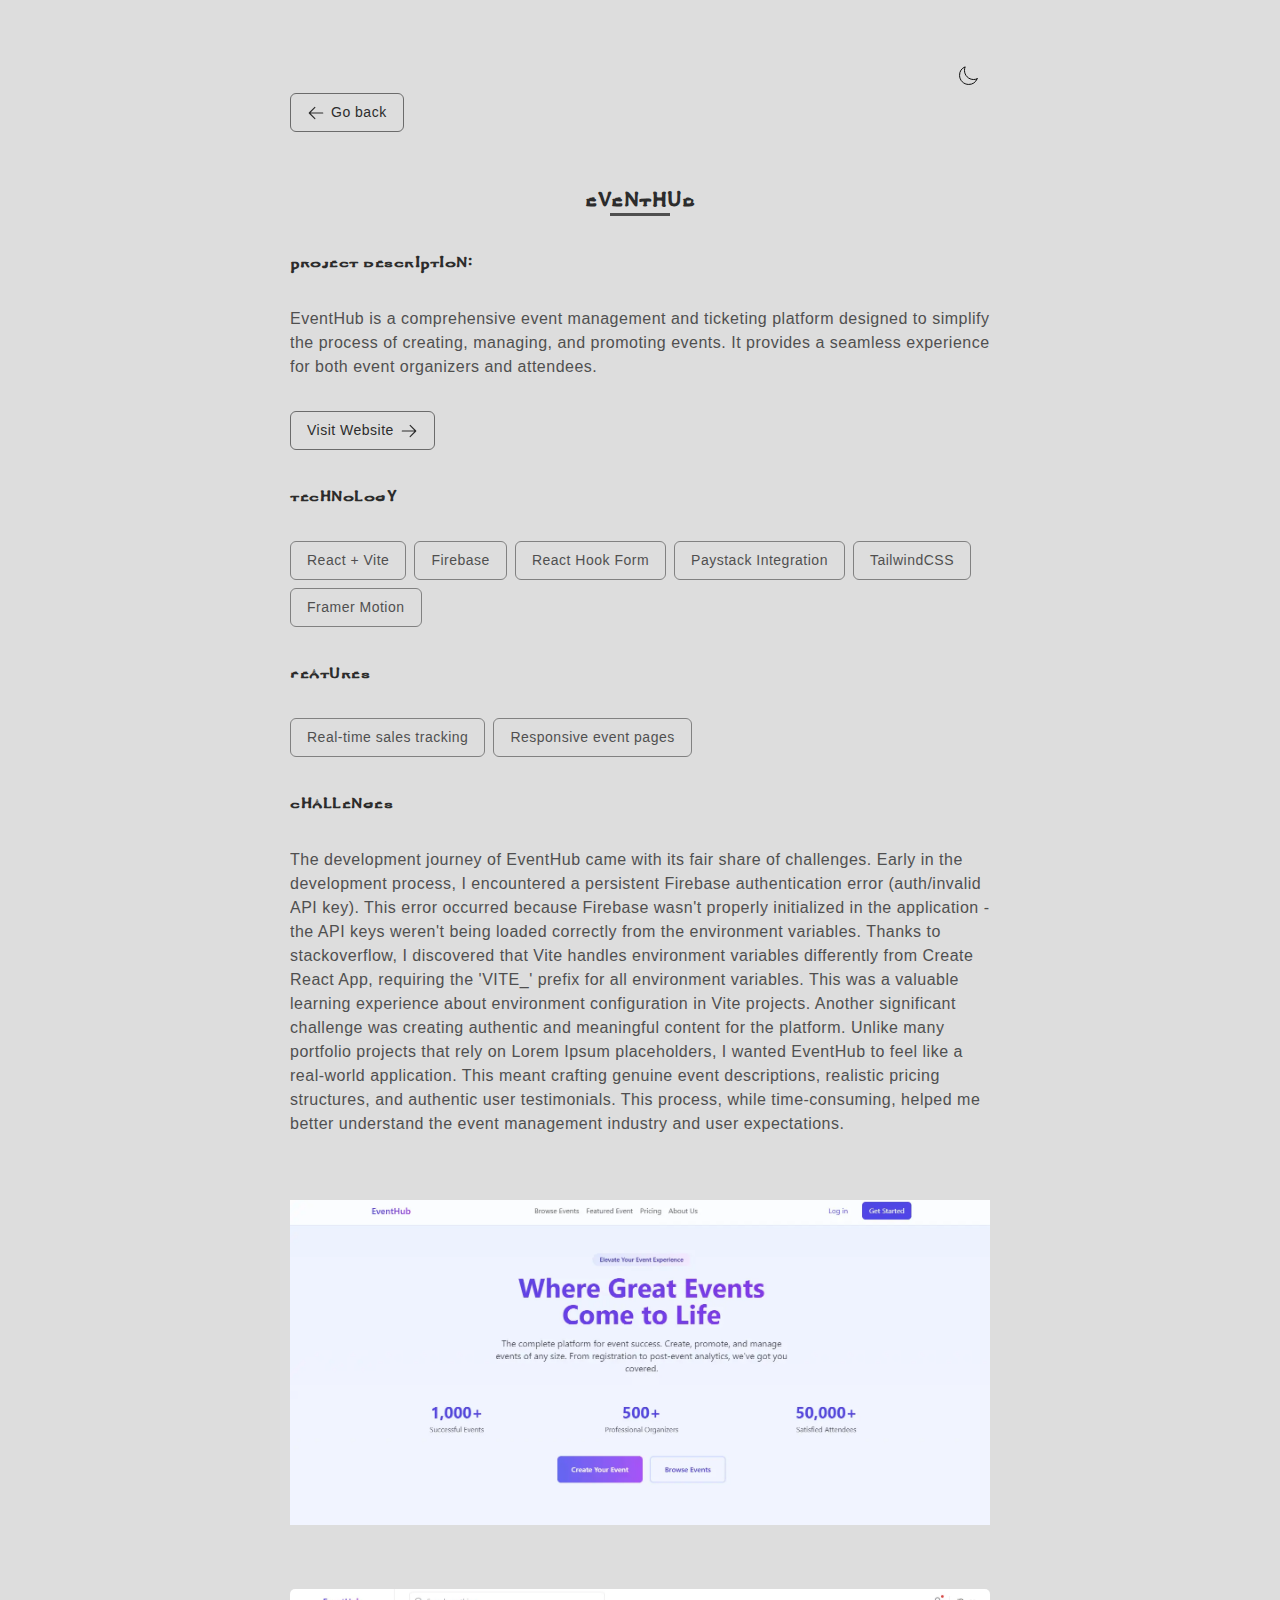
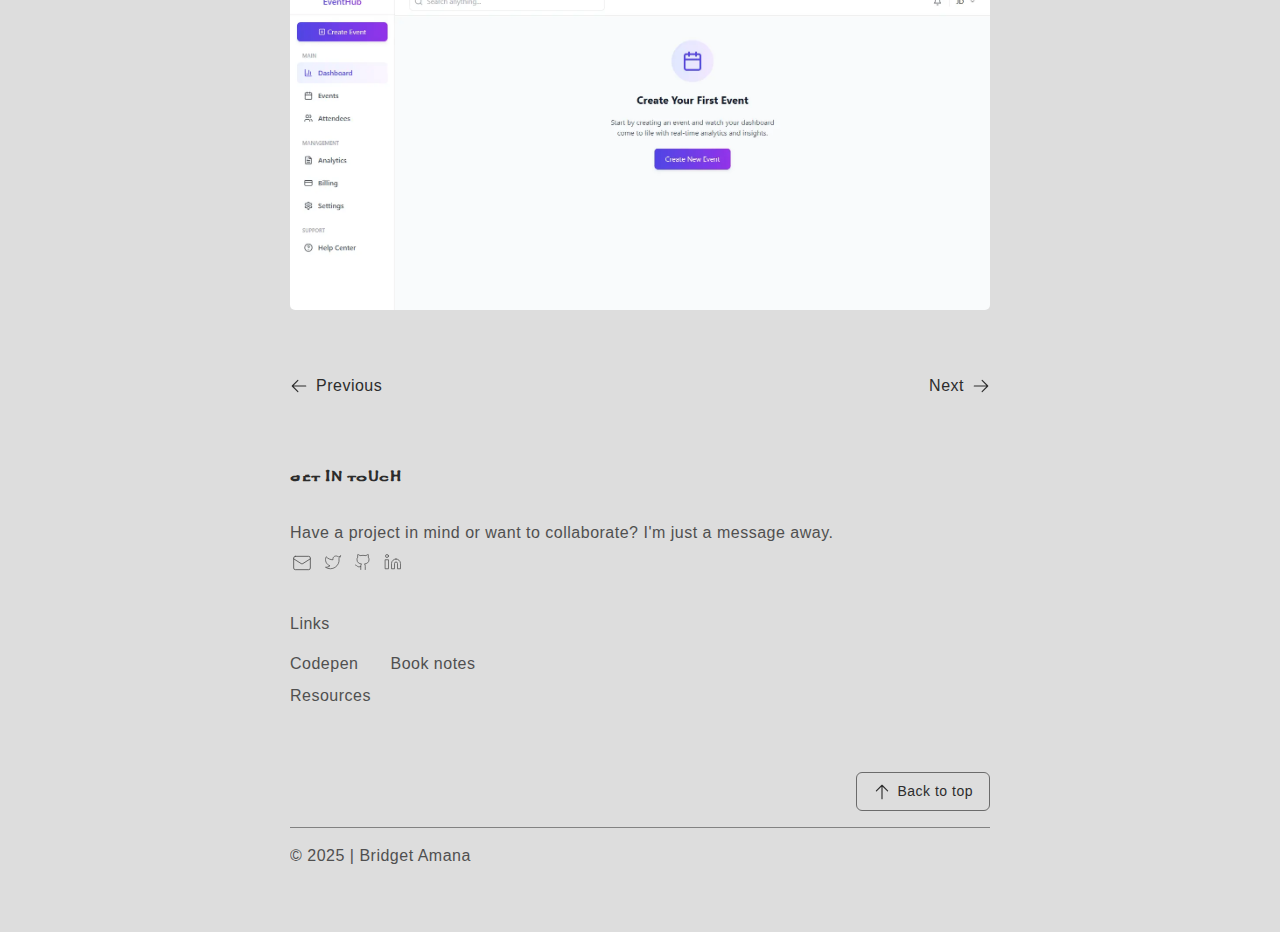
==== commit cb09fbb8: "Refactor dark mode toggle button and add new projects" ====
--- a/project.html
+++ b/project.html
@@ -9,15 +9,29 @@
       href="./images/favicon-32x32.png"
       type="image/x-icon"
     />
-    <link rel="stylesheet" href="./css/main.css">
+    <link rel="stylesheet" href="./css/main.css" />
     <link rel="stylesheet" href="./css/project-styles.css" />
-    <link rel="preload" href="./fonts/Stylish/stylish-regular-webfont.woff2" as="font" type="font/woff2" crossorigin>
-    <link rel="preload" href="./fonts/Open_Sans/opensans-variablefont_wdthwght-webfont.woff2" as="font" type="font/woff2" crossorigin>
+    <link
+      rel="preload"
+      href="./fonts/Stylish/stylish-regular-webfont.woff2"
+      as="font"
+      type="font/woff2"
+      crossorigin
+    />
+    <link
+      rel="preload"
+      href="./fonts/Open_Sans/opensans-variablefont_wdthwght-webfont.woff2"
+      as="font"
+      type="font/woff2"
+      crossorigin
+    />
     <style>
       @font-face {
         font-family: "open_sansregular";
-        src: url("./fonts/Open_Sans/opensans-variablefont_wdthwght-webfont.woff2") format("woff2"),
-          url("./fonts/Open_Sans/opensans-variablefont_wdthwght-webfont.woff") format("woff");
+        src: url("./fonts/Open_Sans/opensans-variablefont_wdthwght-webfont.woff2")
+            format("woff2"),
+          url("./fonts/Open_Sans/opensans-variablefont_wdthwght-webfont.woff")
+            format("woff");
         font-weight: normal;
         font-style: normal;
         font-display: swap;
@@ -25,7 +39,8 @@
 
       @font-face {
         font-family: "stylish";
-        src: url("./fonts/Stylish/stylish-regular-webfont.woff2") format("woff2"),
+        src: url("./fonts/Stylish/stylish-regular-webfont.woff2")
+            format("woff2"),
           url("./fonts/Stylish/stylish-regular-webfont.woff") format("woff");
         font-weight: normal;
         font-style: normal;
@@ -35,44 +50,88 @@
   </head>
 
   <body>
-    <a href="#main-content" class="skip-to-main">Skip to main content</a>
-    <header>
-      <a href="/" title="Back to Homepage">B / A</a>
-      <nav>
-        <ul class="nav-links">
-          <li><a href="/#hero">About /</a></li>
-          <li><a href="/#projects">Projects </a></li>
-        </ul>
-      </nav>
-    </header>
+    <div class="toggle-container">
+      <button
+        id="dark-mode-toggle"
+        class="dark-mode-toggle"
+        title="Toggle dark mode"
+      >
+        <svg
+          xmlns="http://www.w3.org/2000/svg"
+          fill="none"
+          viewBox="0 0 24 24"
+          stroke-width="1"
+          stroke="currentColor"
+          class="moon"
+        >
+          <path
+            stroke-linecap="round"
+            stroke-linejoin="round"
+            d="M21.752 15.002A9.72 9.72 0 0 1 18 15.75c-5.385 0-9.75-4.365-9.75-9.75 0-1.33.266-2.597.748-3.752A9.753 9.753 0 0 0 3 11.25C3 16.635 7.365 21 12.75 21a9.753 9.753 0 0 0 9.002-5.998Z"
+          />
+        </svg>
+        <svg
+          xmlns="http://www.w3.org/2000/svg"
+          fill="#fff"
+          viewBox="0 0 24 24"
+          stroke-width="1"
+          stroke="#e9e9e9"
+          class="sun"
+        >
+          <path
+            stroke-linecap="round"
+            stroke-linejoin="round"
+            d="M12 3v2.25m6.364.386-1.591 1.591M21 12h-2.25m-.386 6.364-1.591-1.591M12 18.75V21m-4.773-4.227-1.591 1.591M5.25 12H3m4.227-4.773L5.636 5.636M15.75 12a3.75 3.75 0 1 1-7.5 0 3.75 3.75 0 0 1 7.5 0Z"
+          />
+        </svg>
+      </button>
+    </div>
 
     <main id="main-content">
+      <div class="default-button go-back">
+        <a href="./index.html">
+          <svg
+            xmlns="http://www.w3.org/2000/svg"
+            fill="none"
+            viewBox="0 0 24 24"
+            stroke-width="1.5"
+            width="18"
+            height="18"
+            stroke="currentColor"
+            class="size-6"
+          >
+            <path
+              stroke-linecap="round"
+              stroke-linejoin="round"
+              d="M10.5 19.5 3 12m0 0 7.5-7.5M3 12h18"
+            />
+          </svg>
+          Go back</a
+        >
+      </div>
       <section class="project-details-container" id="project-details">
         <h1 id="project-title"></h1>
         <div class="project-intro">
-          <div>
-            <h2 class="tools">Project description:</h2>
-            <p id="project-description"></p>
-            <div class="website-link">
-              <a id="project-demo" href="#" target="_blank">
-                Visit Website
-                <span class="nav-arrow"
-                  ><svg
-                    xmlns="http://www.w3.org/2000/svg"
-                    fill="none"
-                    viewBox="0 0 24 24"
-                    stroke-width="1.5"
-                    stroke="currentColor"
-                  >
-                    <path
-                      stroke-linecap="round"
-                      stroke-linejoin="round"
-                      d="M13.5 4.5 21 12m0 0-7.5 7.5M21 12H3"
-                    />
-                  </svg>
-                </span>
-              </a>
-            </div>
+          <h2 class="tools">Project description:</h2>
+          <p id="project-description"></p>
+          <div class="default-button">
+            <a id="project-demo" href="#" target="_blank">
+              Visit Website
+              <svg
+                xmlns="http://www.w3.org/2000/svg"
+                fill="none"
+                viewBox="0 0 24 24"
+                stroke-width="1.5"
+                stroke="currentColor"
+                width="18" height="18"
+              >
+                <path
+                  stroke-linecap="round"
+                  stroke-linejoin="round"
+                  d="M13.5 4.5 21 12m0 0-7.5 7.5M21 12H3"
+                />
+              </svg>
+            </a>
           </div>
         </div>
         <div>
@@ -96,16 +155,15 @@
         </div>
         <div id="project-image-container"></div>
         <div id="project-more-images" class="more-images-container"></div>
-        <div class="border"></div>
         <div class="nav-btn">
           <a id="prev-project">
-            <span class="nav-arrow"
-              ><svg
+          <svg
                 xmlns="http://www.w3.org/2000/svg"
                 fill="none"
                 viewBox="0 0 24 24"
                 stroke-width="1.5"
                 stroke="currentColor"
+                width="18" height="18"
               >
                 <path
                   stroke-linecap="round"
@@ -118,13 +176,13 @@
           </a>
           <a id="next-project"
             >Next
-            <span class="nav-arrow"
-              ><svg
+            <svg
                 xmlns="http://www.w3.org/2000/svg"
                 fill="none"
                 viewBox="0 0 24 24"
                 stroke-width="1.5"
                 stroke="currentColor"
+                width="18" height="18"
               >
                 <path
                   stroke-linecap="round"
@@ -132,64 +190,165 @@
                   d="M13.5 4.5 21 12m0 0-7.5 7.5M21 12H3"
                 />
               </svg>
-            </span>
           </a>
         </div>
       </section>
     </main>
 
     <footer>
-      <div class="top">
-        <div class="cta-container">
-          <h2>Let's Build Something Great Together</h2>
-          <p>
-            Have a project in mind or want to collaborate? I'm just a message
-            away.
-          </p>
-          <button>
-            <a href="mailto:amanabridget03@gmail.com" class="cta-button"
-              >Say Hello</a
+      <h2>Get in touch</h2>
+      <p class="contact-message">
+        Have a project in mind or want to collaborate? I'm just a message away.
+      </p>
+      <ul class="socials">
+        <li>
+          <a href="mailto:amanabridget03@gmail.com">
+            <svg
+              stroke="currentColor"
+              fill="none"
+              stroke-width="1"
+              viewBox="0 0 24 24"
+              stroke-linecap="round"
+              stroke-linejoin="round"
+              height="20"
+              width="20"
+              xmlns="http://www.w3.org/2000/svg"
             >
-          </button>
-        </div>
+              <rect width="20" height="16" x="2" y="4" rx="2"></rect>
+              <path d="m22 7-8.97 5.7a1.94 1.94 0 0 1-2.06 0L2 7"></path>
+            </svg>
+          </a>
+        </li>
+        <li>
+          <a
+            href="https://x.com/bridget_amana"
+            target="_blank"
+            rel="noopener noreferrer"
+            aria-label="Twitter"
+          >
+            <svg
+              stroke="currentColor"
+              fill="none"
+              stroke-width="1"
+              viewBox="0 0 24 24"
+              stroke-linecap="round"
+              stroke-linejoin="round"
+              height="18"
+              width="18"
+              xmlns="http://www.w3.org/2000/svg"
+            >
+              <path
+                d="M22 4s-.7 2.1-2 3.4c1.6 10-9.4 17.3-18 11.6 2.2.1 4.4-.6 6-2C3 15.5.5 9.6 3 5c2.2 2.6 5.6 4.1 9 4-.9-4.2 4-6.6 7-3.8 1.1 0 3-1.2 3-1.2z"
+              ></path>
+            </svg>
+          </a>
+        </li>
+        <li>
+          <a
+            href="https://github.com/Bridgetamana"
+            target="_blank"
+            rel="noopener noreferrer"
+            aria-label="Github"
+          >
+            <svg
+              stroke="currentColor"
+              fill="none"
+              stroke-width="1"
+              viewBox="0 0 24 24"
+              stroke-linecap="round"
+              stroke-linejoin="round"
+              height="18"
+              width="18"
+              xmlns="http://www.w3.org/2000/svg"
+            >
+              <path
+                d="M15 22v-4a4.8 4.8 0 0 0-1-3.5c3 0 6-2 6-5.5.08-1.25-.27-2.48-1-3.5.28-1.15.28-2.35 0-3.5 0 0-1 0-3 1.5-2.64-.5-5.36-.5-8 0C6 2 5 2 5 2c-.3 1.15-.3 2.35 0 3.5A5.403 5.403 0 0 0 4 9c0 3.5 3 5.5 6 5.5-.39.49-.68 1.05-.85 1.65-.17.6-.22 1.23-.15 1.85v4"
+              ></path>
+              <path d="M9 18c-4.51 2-5-2-7-2"></path>
+            </svg>
+          </a>
+        </li>
+        <li>
+          <a
+            href="https://www.linkedin.com/in/bridget-amana/"
+            target="_blank"
+            rel="noopener noreferrer"
+            aria-label="LinkedIn"
+          >
+            <svg
+              stroke="currentColor"
+              fill="none"
+              stroke-width="1"
+              viewBox="0 0 24 24"
+              stroke-linecap="round"
+              stroke-linejoin="round"
+              height="18"
+              width="18"
+              xmlns="http://www.w3.org/2000/svg"
+            >
+              <path
+                d="M16 8a6 6 0 0 1 6 6v7h-4v-7a2 2 0 0 0-2-2 2 2 0 0 0-2 2v7h-4v-7a6 6 0 0 1 6-6z"
+              ></path>
+              <rect width="4" height="12" x="2" y="9"></rect>
+              <circle cx="4" cy="4" r="2"></circle>
+            </svg>
+          </a>
+        </li>
+      </ul>
+      <br />
+      <p class="link-text">Links</p>
+      <ul class="links">
+        <li>
+          <a
+            href="https://codepen.io/Bridgetamana/pens/public"
+            target="_blank"
+            rel="noopener noreferrer"
+          >
+            Codepen
+          </a>
+        </li>
+        <li>
+          <a
+            href="https://fuzzy-guavaberry-4bd.notion.site/18dcd835bbce80259bc7e2d83b71142a?v=18dcd835bbce8169a10f000c20864e1f"
+            target="_blank"
+            rel="noopener noreferrer"
+          >
+            Book notes
+          </a>
+        </li>
+        <li>
+          <a
+            href="https://fuzzy-guavaberry-4bd.notion.site/Resource-Bank-18ecd835bbce80da8684f122fb82a38e?pvs=73"
+            target="_blank"
+            rel="noopener noreferrer"
+          >
+            Resources
+          </a>
+        </li>
+      </ul>
+      <div class="default-button back-to-top">
+        <a href="#">
+          <svg
+            xmlns="http://www.w3.org/2000/svg"
+            fill="none"
+            viewBox="0 0 24 24"
+            stroke-width="1.5"
+            width="18"
+            height="18"
+            stroke="currentColor"
+            class="size-6"
+          >
+            <path
+              stroke-linecap="round"
+              stroke-linejoin="round"
+              d="M4.5 10.5 12 3m0 0 7.5 7.5M12 3v18"
+            />
+          </svg>
+          Back to top
+        </a>
       </div>
-      <div class="footer-bottom">
-        <ul class="socials">
-          <li>
-            <a 
-              href="https://x.com/bridget_amana" 
-              target="_blank" 
-              rel="noopener noreferrer"
-            >
-              Twitter
-            </a>
-          </li>
-          <li>
-            <a 
-              href="https://www.linkedin.com/in/bridget-amana/" 
-              target="_blank" 
-              rel="noopener noreferrer"
-            >
-              LinkedIn
-            </a>
-          </li>
-          <li>
-            <a 
-              href="https://github.com/Bridgetamana" 
-              target="_blank" 
-              rel="noopener noreferrer"
-            >
-              GitHub
-            </a>
-          </li>
-        </ul>
-        <p class="attribute">Developed by yours truly</p>
-      </div>
+      <p class="attribute">© 2025 | Bridget Amana</p>
     </footer>
-
-    <button id="dark-mode-toggle" class="dark-mode-toggle">
-      <div class="circle" id="circle" title="toggle color"></div>
-    </button>
 
     <script src="./js/project.js" defer></script>
     <script src="./js/script.js" defer></script>
--- a/css/main.css
+++ b/css/main.css
@@ -9,10 +9,6 @@
   max-width: 100%;
 }
 
-html {
-  scroll-behavior: smooth;
-}
-
 a {
   text-decoration: none;
   color: inherit;
@@ -25,17 +21,31 @@
 button {
   border: 0;
   background-color: transparent;
+  cursor: pointer;
+}
+
+html {
+  scroll-behavior: smooth;
 }
 
 :root {
   --light-bg-color: #ddd;
-  --light-text-color: #1d1d1d;
-  --light-gray: #6c6c6c;
-  --tool-bg-color: rgba(194, 194, 194, 0.4);
-  --dark-bg-color: #141414;
-  --dark-text-color: #dfd3c3;
-  --dark-gray: #9c9c9c;
-  --dark-tool-bg-color: rgba(0, 0, 0, 0.4);
+  --light-text-color: #2c2c2c;
+  --light-gray: #6b6b6b;
+  --tool-bg-color: rgba(238, 238, 238, 0.5);
+  --dark-bg-color: #111111;
+  --dark-text-color: #e9e9e9;
+  --dark-gray: #9f9f9f;
+  --dark-tool-bg-color: rgba(29, 29, 29, 0.5);
+
+  --text-xs: clamp(0.75rem, 0.8rem + 0.25vw, 0.875rem);
+  --text-sm: clamp(0.875rem, 0.8rem + 0.25vw, 1rem);
+  --text-base: clamp(1rem, 0.95rem + 0.25vw, 1.125rem);
+
+  --space-xs: 0.5rem;
+  --space-sm: 1rem;
+  --space-md: 2rem;
+  --space-lg: 4rem;
 }
 
 .dark-mode {
@@ -48,213 +58,162 @@
 body {
   line-height: 1.5;
   -webkit-font-smoothing: antialiased;
-  font-family: "Open Sans", sans-serif;
-  font-size: 1rem;
+  font-family: "Open sans", sans-serif;
+  font-size: var(--text-sm);
   background-color: var(--light-bg-color);
   color: var(--light-text-color);
   letter-spacing: 0.5px;
-}
-
-body:before {
-  content: "";
-  position: fixed;
-  height: 100vh;
-  width: 100%;
-  background-image: url(../images/noise.webp);
-  background-size: cover;
-  opacity: 0.05;
-  z-index: -1000;
+  padding-top: 3rem;
+}
+
+p, li, time {
+  opacity: 0.8;
+}
+
+h1, h2, h3 {
+  font-size: var(--text-base);
+  font-family: "Stylish", serif;
+  text-transform: uppercase;
+}
+
+h2 {
+  margin-bottom: var(--space-md);
 }
 
 main,
-header,
-footer {
-  width: 95%;
-  max-width: 70rem;
+footer,
+.toggle-container {
+  width: 90%;
+  max-width: 700px;
   margin: 0 auto;
 }
 
-#hero,
+.hero,
 #skills,
 #projects,
-#what-i-offer,
 #articles,
 footer {
-  padding: 2rem 0;
-}
-
-header,
-nav > ul,
-.nav-links,
-.dark-mode-toggle,
-.hero-container,
-.polaroid-name,
-.polaroid-details {
+  padding-bottom: var(--space-lg);
+}
+
+.toggle-container {
+  display: flex;
+  justify-content: flex-end;
+}
+
+.dark-mode-toggle {
+  position: relative;
+  width: 45px;
+  height: 45px;
+  transition: all 0.3s ease;
+  overflow: hidden;
+}
+
+.dark-mode-toggle:hover {
+  animation: pulse 1s ease infinite;
+}
+
+@keyframes pulse {
+  0% {
+    transform: scale(1);
+  }
+  50% {
+    transform: scale(0.95);
+  }
+  100% {
+    transform: scale(1);
+  }
+}
+
+.dark-mode-toggle svg {
+  padding-top: 10px;
+  position: absolute;
+  top: 50%;
+  left: 50%;
+  transition: all 0.4s cubic-bezier(0.68, -0.55, 0.265, 1.55);
+}
+
+.dark-mode-toggle .moon {
+  opacity: 1;
+  transform: translate(-50%, -50%) rotate(0);
+}
+
+.dark-mode-toggle .sun {
+  opacity: 0;
+  transform: translate(-50%, -50%) rotate(-90deg);
+}
+
+.dark-mode .dark-mode-toggle .moon {
+  opacity: 0;
+  transform: translate(-50%, -50%) rotate(90deg);
+}
+
+.dark-mode .dark-mode-toggle .sun {
+  opacity: 1;
+  transform: translate(-50%, -50%) rotate(0);
+}
+
+.header {
+  display: flex;
   align-items: center;
-  display: flex;
-}
-
-.nav > ul {
-  gap: 8px;
-}
-
-header {
-  justify-content: space-between;
-  padding: 2.5rem 0;
-  font-size: 0.75rem;
-}
-
-nav > ul,
-.offer-card {
-  justify-content: flex-end;
-}
-
-.nav-links li,
-h2,
-.socials li,
-.project-title,
-.hero-text,
-.frontend-pill {
-  text-transform: uppercase;
-}
-
-.nav-links {
-  height: 32px;
-  transition: color 0.3s ease;
-}
-
-.nav-links li {
-  transition: opacity 0.3s ease;
-  letter-spacing: 2px;
-  padding: 3px 2px;
-}
-
-.nav-links:hover li a {
-  opacity: 0.5;
-}
-
-.nav-links li:hover a {
-  opacity: 1;
-}
-
-h2 {
-  font-size: 1.5rem;
-  margin-bottom: 1.5rem;
-  font-family: "Stylish", serif;
-  font-weight: 700;
-  transition: font-size 0.2s cubic-bezier(0.215, 0.61, 0.355, 1) 0.6s;
-}
-
-.skip-to-main {
-  position: absolute;
-  left: -100%;
-  z-index: 100;
-  padding: 1rem;
-  color: var(--light-text-color);
-  background-color: var(--light-bg-color);
-  opacity: 0;
-}
-
-.skip-to-main:focus {
-  left: 0;
-  opacity: 1;
-}
-
-footer {
-  margin: 4rem auto;
-}
-
-.circle {
+  gap: 1rem;
+  padding: var(--space-md) 0;
+}
+
+.avatar {
+  flex-shrink: 0;
+}
+
+.avatar img {
+  width: 75px;
+  height: 75px;
+  border-radius: 50%;
+}
+
+.avatar-occupation {
+  font-style: italic;
+}
+
+.default-button {
+  display: flex;
+}
+
+.default-button a {
+  display: flex;
+  align-items: center;
+  gap: 6px;
+  padding: var(--space-xs) var(--space-sm);
+  border-radius: 6px;
+  border: 1px solid var(--light-gray);
   position: relative;
-  width: 25px;
-  height: 25px;
-  border-radius: 50%;
-  background: linear-gradient(to right, #ddd 50%, #141414 50%);
-}
-
-.circle:before {
+  overflow: hidden;
+  font-size: var(--text-xs);
+}
+
+.default-button a::before {
   content: "";
   position: absolute;
   top: 0;
-  left: 0;
+  left: -100%;
   width: 100%;
   height: 100%;
-  border-radius: 50%;
-  background-image: url("../images/noise.webp");
-  background-size: cover;
-  opacity: 0.05;
-  pointer-events: none;
-}
-
-.dark-mode-toggle {
-  position: fixed;
-  bottom: 20px;
-  right: 20px;
-  background: none;
-  border: none;
-  padding: 0;
-  cursor: pointer;
-  z-index: 40;
-  justify-content: center;
-  width: 25px;
-  height: 25px;
-  transition: transform 0.3s ease;
-}
-
-.dark-mode-toggle:hover {
-  transform: scale(1.1) rotate(180deg);
-}
-
-.circle:hover {
-  transform: rotate(180deg);
-  transition: transform 0.3s ease-in-out;
-}
-
-.cta-container {
-  padding: 4rem 2rem;
   background-color: var(--light-text-color);
+  transition: left 0.3s ease;
+  z-index: -1;
+}
+
+.default-button a:hover {
   color: var(--light-bg-color);
-  border-radius: 8px;
-  display: flex;
-  flex-direction: column;
-  justify-content: center;
-  text-align: center;
-  margin-bottom: 30px;
-}
-
-.cta-container h2 {
-  font-size: 24px;
-  margin-bottom: 10px;
-  font-family: "Open Sans", sans-serif;
-}
-
-.cta-container p {
-  font-size: clamp(1rem, 2vw, 1.5rem);
-  margin-bottom: 2rem;
-}
-
-.cta-button {
-  background-color: #333;
-  color: #fff;
-  padding: 16px 26px;
-  text-decoration: none;
-  border-radius: 5px;
-  font-size: 18px;
-  transition: background-color 0.3s ease;
-  width: 50%;
-  margin: auto;
-}
-
-.cta-button:hover {
-  background-color: #555;
+}
+
+.default-button a:hover::before {
+  left: 0;
 }
 
 .socials {
-  width: 100%;
-  display: flex;
-  gap: 6px;
-  justify-content: center;
-  align-items: flex-end;
+  display: flex;
+  gap: var(--space-xs);
+  margin: var(--space-xs) 0;
 }
 
 .socials li {
@@ -272,83 +231,26 @@
   opacity: 1;
 }
 
+.links {
+  margin-top: var(--space-sm);
+  margin-bottom: var(--space-lg);
+  display: flex;
+  flex-wrap: wrap;
+  column-gap: var(--space-md);
+  row-gap: var(--space-xs);
+  width: 250px;
+}
+
+.links li:hover {
+  text-decoration: underline;
+}
+
+.back-to-top {
+  justify-content: flex-end;
+}
+
 .attribute {
-  width: 100%;
-  text-align: center;
-  padding-top: 30px;
-  font-size: 14px;
-  line-height: 1.5;
-  opacity: 0.9;
-}
-
-.container {
-  display: grid;
-  grid-template-columns: repeat(12, 1fr);
-  column-gap: 28px;
-}
-
-#custom-cursor {
-  position: fixed;
-  top: 0;
-  left: 0;
-  width: 100px;
-  height: 100px;
-  background: rgba(0, 0, 0, 0.7);
-  color: white;
-  font-size: 16px;
-  font-weight: bold;
-  border-radius: 50%;
-  display: flex;
-  align-items: center;
-  justify-content: center;
-  transform: translate(-50%, -50%) scale(0);
-  transition: transform 0.4s cubic-bezier(0.19, 1, 0.22, 1), opacity 0.2s ease;
-  pointer-events: none;
-  z-index: 1000;
-}
-
-@media (pointer: coarse) {
-  #custom-cursor {
-    display: none;
-  }
-}
-
-@media (min-width: 768px) {
-  nav {
-    width: 380px;
-  }
-
-  nav > ul {
-    gap: 18px;
-  }
-
-  header {
-    font-size: 0.85rem;
-  }
-
-  .footer-bottom {
-    display: flex;
-  }
-
-  .socials {
-    display: flex;
-    gap: 12px;
-    justify-content: flex-start;
-  }
-
-  .attribute {
-    text-align: right;
-  }
-}
-
-@media (min-width: 1000px) {
-  .circle {
-    width: 30px;
-    height: 30px;
-  }
-
-  .dark-mode-toggle {
-    width: 30px;
-    height: 30px;
-  }
-}
+  border-top: 1px solid var(--light-gray);
+  margin-top: var(--space-sm);
+  padding-top: var(--space-sm);
+}
--- a/css/project-styles.css
+++ b/css/project-styles.css
@@ -1,45 +1,28 @@
 .project-details-container {
-  max-width: 70rem;
-  margin: 0 auto;
-  padding: 2rem 0;
+  padding-top: 3rem;
 }
 
 .project-details-container h1 {
-  font-size: 2.5rem;
-  letter-spacing: 0.1em;
-  margin-bottom: 3rem;
+  font-size: 1.5rem;
+  margin-bottom: var(--space-md);
   text-align: center;
-  font-weight: 700;
   position: relative;
 }
 
 .project-details-container h1::after {
   content: "";
   position: absolute;
-  bottom: -10px;
+  bottom: 0;
   left: 50%;
   transform: translateX(-50%);
   width: 60px;
   height: 3px;
   background-color: var(--light-text-color);
-  opacity: 0.7;
+  opacity: 0.8;
 }
 
 #project-description {
-  font-size: 1.125rem;
-  line-height: 1.8;
-  margin-bottom: 3rem;
-  color: var(--light-text-color);
-  opacity: 0.9;
-}
-
-.tools {
-  font-size: 1.25rem;
-  letter-spacing: 0.15em;
-  margin-bottom: 1.5rem;
-  font-weight: 600;
-  color: var(--light-text-color);
-  opacity: 0.85;
+  margin-bottom: var(--space-md);
 }
 
 #project-tools,
@@ -52,105 +35,50 @@
 
 #project-tools > li,
 #project-features > li {
-  font-size: 0.875rem;
-  padding: 0.6em 1.2em;
-  border-radius: 100px;
-  border: 1px solid var(--light-text-color);
-}
-
-.website-link > a {
-  max-width: 220px;
-  padding: 1em 1.5em;
-  font-weight: 500;
-  letter-spacing: 0.1em;
-  transition: all 0.3s ease;
-  border: 1px solid transparent;
-  width: 100%;
-  display: flex;
-  align-items: center;
-  justify-content: center;
-  gap: 6px;
-  text-transform: uppercase;
-  border-radius: 99px;
-  line-height: 1;
-  background-color: var(--tool-bg-color);
-}
-
-.website-link > a:hover {
-  transform: translateY(-2px);
-  box-shadow: 0 4px 12px rgba(0, 0, 0, 0.15);
-  background-color: var(--light-text-color);
-  color: var(--light-bg-color);
-}
-
-#project-challenges {
-  font-size: 1rem;
-  line-height: 1.8;
-  opacity: 0.85;
+  padding: var(--space-xs) var(--space-sm);
+  border-radius: 6px;
+  border: 1px solid var(--light-gray);
+  font-size: var(--text-xs);
 }
 
 #project-image-container {
-  width: 100%;
-  border-radius: 8px;
-  margin: 4rem 0;
-  box-shadow: 0 8px 24px rgba(0, 0, 0, 0.12);
-}
-
-.border {
-  width: 100%;
-  height: 1.5px;
-  background-color: var(--light-text-color);
-  opacity: 0.5;
-  margin-top: 3rem;
-}
-
-.nav-arrow {
-  height: 18px;
-  width: 18px;
-  display: flex;
+  margin: var(--space-lg) 0;
 }
 
 .nav-btn {
   display: flex;
   justify-content: space-between;
-  margin: 0 auto;
-  width: 100%;
-  font-size: 14px;
-  padding-top: 4rem;
+  margin: var(--space-lg) 0;
 }
 
 .nav-btn a {
   display: flex;
   align-items: center;
-  gap: 6px;
-  font-size: 0.875rem;
-  font-weight: 500;
-  letter-spacing: 0.1em;
-  transition: all 0.3s ease;
-  padding: 0.5rem 1rem;
-  border-radius: 4px;
+  gap: var(--space-xs);
+  transition: gap 0.3s ease;
+}
+
+.nav-btn a svg {
+  transition: transform 0.3s ease;
 }
 
 .nav-btn a:hover {
-  background-color: var(--tool-bg-color);
-  transform: translateX(-4px);
+  gap: 0.75rem;
 }
 
-.nav-btn a:last-child:hover {
-  transform: translateX(4px);
+.nav-btn a:hover svg {
+  transform: translateX(5px);
+}
+
+#prev-project:hover svg {
+  transform: translateX(-5px);
 }
 
 .features {
-  padding: var 2rem 0;
+  margin: var(--space-md) 0;
   display: flex;
   flex-wrap: wrap;
-}
-
-.more-images-container {
-  display: grid;
-  grid-template-columns: repeat(auto-fit, minmax(150px, 1fr));
-  gap: 15px;
-  margin: 20px 0;
+  gap: 2rem;
 }
 
 .additional-image {
@@ -161,23 +89,7 @@
 }
 
 @media (min-width: 600px) {
-
-  .project-intro {
-    gap: 3rem;
-  }
-  
   .features {
-    gap: var 2rem;
-  }
-}
-
-@media (min-width: 800px) {
-
-  #project-description {
-    font-size: 1.125rem;
-  }
-  
-  .features {
-    padding: 3rem 0;
+    gap: 2rem;
   }
 }